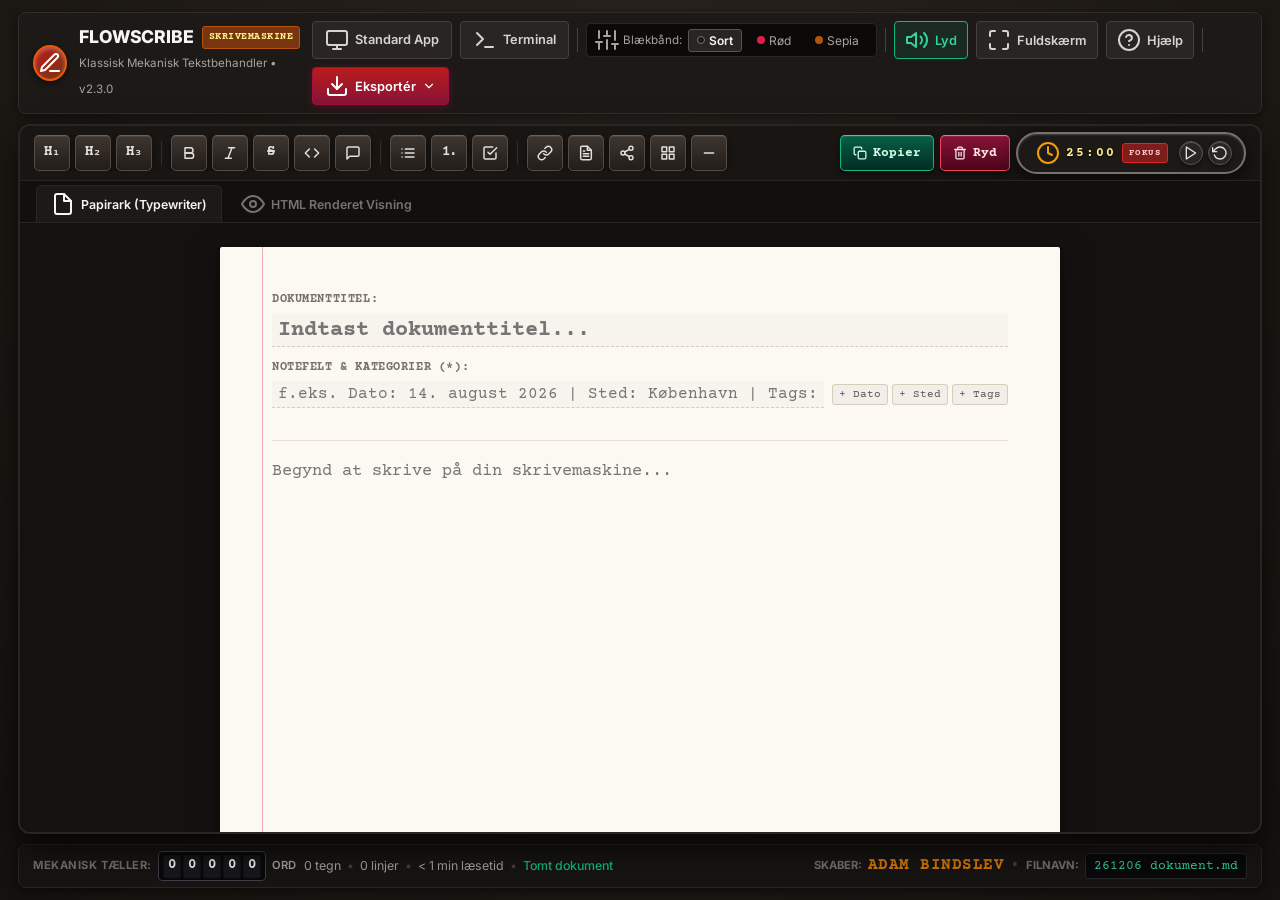
==== skrivemaskine.html @ 87db1eed "fix(layout): komplet UI-overhaling af headers, dropdowns, toolbars, footers og versionssynkroniserin" ====
<!DOCTYPE html>
<html lang="da" data-ribbon="black">
<head>
  <meta charset="UTF-8">
  <meta name="viewport" content="width=device-width, initial-scale=1.0">
  <title>Flowscribe — Skrivemaskine Udgave</title>
  <link rel="preconnect" href="https://fonts.googleapis.com">
  <link rel="preconnect" href="https://fonts.gstatic.com" crossorigin>
  <link href="https://fonts.googleapis.com/css2?family=Courier+Prime:ital,wght@0,400;0,700;1,400;1,700&family=Special+Elite&family=Inter:wght@400;500;600;700&display=swap" rel="stylesheet">
  <!-- Feather Icons -->
  <script src="vendor/feather.min.js"></script>
  <!-- PWA & Mobile Capabilities -->
  <link rel="manifest" href="manifest.json">
  <meta name="theme-color" content="#0f172a">
  <meta name="mobile-web-app-capable" content="yes">
  <meta name="apple-mobile-web-app-capable" content="yes">
  <meta name="apple-mobile-web-app-status-bar-style" content="black-translucent">
  <meta name="apple-mobile-web-app-title" content="Flowscribe">
  <link rel="icon" type="image/x-icon" href="favicon.ico">
  <link rel="icon" type="image/png" sizes="32x32" href="icons/favicon-32.png">
  <link rel="icon" type="image/png" sizes="16x16" href="icons/favicon-16.png">
  <link rel="apple-touch-icon" href="icons/apple-touch-icon.png">

  <!-- Marked parser & DOMPurify (Offline Vendor - Mermaid is lazy-loaded on demand) -->
  <script src="vendor/marked.min.js"></script>
  <script src="vendor/purify.min.js"></script>
  <link rel="stylesheet" href="typewriter.css">
  <link rel="stylesheet" href="focus-timer.css">
</head>
<body class="typewriter-body">
  <div class="desk-container">

    <!-- Top Header Bar -->
    <header class="tw-header">
      <div class="tw-brand">
        <div class="tw-logo-key"><i data-feather="edit-3"></i></div>
        <div class="tw-brand-info">
          <h1>FLOWSCRIBE <span class="tw-badge">SKRIVEMASKINE</span></h1>
          <span class="tw-sub">Klassisk Mekanisk Tekstbehandler • v2.3.0</span>
        </div>
      </div>

      <div class="tw-header-controls">
        <!-- Return to Standard App -->
        <a href="index.html" class="tw-btn tw-btn-nav" title="Skift til Standard Visning">
          <i data-feather="monitor"></i> Standard App
        </a>

        <a href="terminal.html" class="tw-btn tw-btn-nav" title="Skift til Terminal (Matrix / Wargames CRT) Udgave">
          <i data-feather="terminal"></i> Terminal
        </a>

        <div class="tw-v-divider"></div>

        <!-- Ribbon Selector -->
        <div class="ribbon-selector" title="Skift Blækbånd / Farve">
          <span class="ribbon-label"><i data-feather="sliders"></i> Blækbånd:</span>
          <button class="ribbon-btn active" data-ribbon="black" title="Sort Blækbånd"><span class="dot dot-black"></span> Sort</button>
          <button class="ribbon-btn" data-ribbon="red" title="Rødt Blækbånd"><span class="dot dot-red"></span> Rød</button>
          <button class="ribbon-btn" data-ribbon="sepia" title="Klassisk Sepia"><span class="dot dot-sepia"></span> Sepia</button>
        </div>

        <div class="tw-v-divider"></div>

        <!-- Audio Sound FX Toggle -->
        <button id="btnSoundToggle" class="tw-btn tw-btn-icon active" title="Mekanisk lyd slået til">
          <i data-feather="volume-2" id="soundIcon"></i> Lyd
        </button>

        <!-- Distraction Free Fullscreen Toggle -->
        <button id="btnFullscreen" class="tw-btn tw-btn-icon" title="Fuldskærm / Distraktionsfri Skrivemodus (Alt+F eller ESC)">
          <i data-feather="maximize" id="fullscreenIcon"></i> Fuldskærm
        </button>

        <button id="btnShortcuts" class="tw-btn tw-btn-icon" title="Tastatur-genveje (?)">
          <i data-feather="help-circle"></i> Hjælp
        </button>

        <div class="tw-v-divider"></div>

        <!-- Export Dropdown -->
        <div class="dropdown" id="exportDropdown">
          <button id="btnExportMenu" class="tw-btn tw-btn-primary dropdown-toggle" title="Eksportmuligheder (Cmd+S / Cmd+P)">
            <i data-feather="download"></i> Eksportér <i data-feather="chevron-down" class="chevron"></i>
          </button>
          <div class="dropdown-menu tw-dropdown-menu">
            <button id="btnExportMd" class="dropdown-item">
              <i data-feather="file-text"></i> Download .md fil <span class="shortcut-tag">⌘S</span>
            </button>
            <button id="btnPrintPdf" class="dropdown-item">
              <i data-feather="printer"></i> Gem som PDF / Print <span class="shortcut-tag">⌘P</span>
            </button>
            <button id="btnCopyMdDropdown" class="dropdown-item">
              <i data-feather="copy"></i> Kopier ren MD
            </button>
          </div>
        </div>
      </div>
    </header>

    <!-- Typewriter Machine & Paper Assembly -->
    <main class="tw-machine">


      <!-- Keycap Formatting Toolbar -->
      <div class="tw-toolbar">
        <div class="tw-left-keys">
          <div class="keycap-group">
            <button class="tw-key" data-cmd="h1" title="Overskrift 1 (#)"><span class="key-symbol">H₁</span></button>
            <button class="tw-key" data-cmd="h2" title="Overskrift 2 (##)"><span class="key-symbol">H₂</span></button>
            <button class="tw-key" data-cmd="h3" title="Overskrift 3 (###)"><span class="key-symbol">H₃</span></button>
          </div>

          <div class="key-divider"></div>

          <div class="keycap-group">
            <button class="tw-key" data-cmd="bold" title="Fed tekst (**tekst**)"><i data-feather="bold"></i></button>
            <button class="tw-key" data-cmd="italic" title="Kursiv tekst (*tekst*)"><i data-feather="italic"></i></button>
            <button class="tw-key" data-cmd="strikethrough" title="Gennemstreget (~~tekst~~)"><span class="key-symbol strike-symbol">S</span></button>
            <button class="tw-key" data-cmd="code" title="Inline Kode (`kode`)"><i data-feather="code"></i></button>
            <button class="tw-key" data-cmd="quote" title="Citat (>)"><i data-feather="message-square"></i></button>
          </div>

          <div class="key-divider"></div>

          <div class="keycap-group">
            <button class="tw-key" data-cmd="ul" title="Punktopstilling (-)"><i data-feather="list"></i></button>
            <button class="tw-key" data-cmd="ol" title="Nummereret (1.)"><span class="key-symbol">1.</span></button>
            <button class="tw-key" data-cmd="task" title="Tjekliste (- [ ])"><i data-feather="check-square"></i></button>
          </div>

          <div class="key-divider"></div>

          <div class="keycap-group">
            <button class="tw-key" data-cmd="link" title="Indsæt Link ([titel](url))"><i data-feather="link"></i></button>
            <button class="tw-key" data-cmd="codeblock" title="Tekstblok (``` tekst ```)"><i data-feather="file-text"></i></button>
            <button class="tw-key" data-cmd="diagram" title="Diagram (Mermaid)"><i data-feather="share-2"></i></button>
            <button class="tw-key" data-cmd="table" title="Indsæt Tabel"><i data-feather="grid"></i></button>
            <button class="tw-key" data-cmd="hr" title="Vandret Linje (---)"><i data-feather="minus"></i></button>
          </div>
        </div>

        <div class="tw-right-keys">
          <button class="tw-key tw-key-action tw-key-copy" id="btnCopyMd" title="Kopier Markdown til udklipsholder">
            <i data-feather="copy"></i> <span class="tw-key-label">Kopier</span>
          </button>
          <button class="tw-key tw-key-action tw-key-clear" id="btnClear" title="Ryd Papir">
            <i data-feather="trash-2"></i> <span class="tw-key-label">Ryd</span>
          </button>
          <div class="focus-timer-mount"></div>
        </div>
      </div>

      <!-- Mode View Selector (Paper vs Rendered) -->
      <div class="mode-tabs">
        <button id="tabPaper" class="tw-tab active">
          <i data-feather="file"></i> Papirark (Typewriter)
        </button>
        <button id="tabPreview" class="tw-tab">
          <i data-feather="eye"></i> HTML Renderet Visning
        </button>
      </div>

      <!-- Paper Sheet Container -->
      <div class="paper-wrapper">
        <div class="paper-sheet" id="paperSheet">
          
          <!-- Red Margin Line -->
          <div class="margin-line"></div>

          <!-- Document Header Fields (Title & Categories) -->
          <div class="paper-header-fields">
            <div class="tw-field-group">
              <label for="docTitle" class="tw-field-label">DOKUMENTTITEL:</label>
              <input type="text" id="docTitle" class="tw-input tw-title-input" placeholder="Indtast dokumenttitel..." autocomplete="off" />
            </div>

            <div class="tw-field-group">
              <label for="docCategories" class="tw-field-label">NOTEFELT & KATEGORIER (*):</label>
              <div class="tw-input-with-chips">
                <input type="text" id="docCategories" class="tw-input tw-meta-input" placeholder="f.eks. Dato: 14. august 2026 | Sted: København | Tags: feltarbejde, dagbog" autocomplete="off" />
                <div class="tw-chips">
                  <button class="tw-chip" id="chipDate">+ Dato</button>
                  <button class="tw-chip" id="chipLocation">+ Sted</button>
                  <button class="tw-chip" id="chipNoteNo">+ Tags</button>
                </div>
              </div>
            </div>
          </div>

          <div class="paper-divider"></div>

          <!-- Main Text Editor View -->
          <div class="tw-view-container" id="editorView">
            <textarea id="editorTextarea" class="tw-textarea" placeholder="Begynd at skrive på din skrivemaskine..." spellcheck="false"></textarea>
          </div>

          <!-- Rendered HTML View -->
          <div class="tw-view-container hidden" id="previewView">
            <div class="markdown-body tw-rendered-body" id="previewContainer"></div>
          </div>

        </div>
      </div>

    </main>

    <!-- Odometer Style Mechanical Footer Status Bar -->
    <footer class="tw-footer">
      <div class="odometer-group">
        <span class="odometer-label">MEKANISK TÆLLER:</span>
        <div class="odometer" id="odometerWords">
          <span class="digit">0</span><span class="digit">0</span><span class="digit">0</span><span class="digit">0</span><span class="digit">0</span>
        </div>
        <span class="odometer-unit">ORD</span>
      </div>

      <div class="tw-footer-stats">
        <span id="statChars" class="stat-badge">0 tegn</span>
        <span class="stat-sep">•</span>
        <span id="statLines" class="stat-badge">0 linjer</span>
        <span class="stat-sep">•</span>
        <span id="statReadTime" class="stat-badge">&lt; 1 min læsetid</span>
        <span class="stat-sep">•</span>
        <span id="saveIndicator" class="tw-save-indicator">Gemt automatisk</span>
      </div>

      <div class="tw-footer-export">
        <span class="fn-label">SKABER:</span>
        <a href="https://linktr.ee/adambindslev" target="_blank" rel="noopener noreferrer" class="tw-author-link">ADAM BINDSLEV</a>
        <span class="stat-sep">•</span>
        <span class="fn-label">FILNAVN:</span>
        <code id="filenamePreview" class="tw-filename">260816 dokument.md</code>
      </div>
    </footer>

  </div>

  <!-- Toast Notification -->
  <div class="toast" id="toast"></div>

  <!-- Keyboard Shortcuts Modal -->
  <div class="modal-backdrop hidden" id="shortcutModal">
    <div class="modal-card tw-modal-card">
      <div class="modal-header">
        <h3><i data-feather="command"></i> Skrivemaskine Genveje</h3>
        <button class="modal-close" id="btnCloseShortcutModal" title="Luk (Esc)">&times;</button>
      </div>
      <div class="modal-body">
        <div class="shortcut-grid">
          <div class="shortcut-item">
            <span class="shortcut-desc">Overskrifter (H1, H2, H3)</span>
            <kbd>F1</kbd> - <kbd>F3</kbd>
          </div>
          <div class="shortcut-item">
            <span class="shortcut-desc">Formatér Tekst (Fed, Kursiv, Kode, Citat)</span>
            <kbd>F4</kbd> - <kbd>F7</kbd>
          </div>
          <div class="shortcut-item">
            <span class="shortcut-desc">Lister (Punkt, Nummer, Tjek)</span>
            <kbd>F8</kbd> - <kbd>F10</kbd>
          </div>
          <div class="shortcut-item">
            <span class="shortcut-desc">Link & Kodeblok</span>
            <kbd>F11</kbd> - <kbd>F12</kbd>
          </div>
          <div class="shortcut-item">
            <span class="shortcut-desc">Download .md fil</span>
            <kbd>⌘ / Ctrl</kbd> + <kbd>S</kbd>
          </div>
          <div class="shortcut-item">
            <span class="shortcut-desc">Gem som PDF / Print</span>
            <kbd>⌘ / Ctrl</kbd> + <kbd>P</kbd>
          </div>
          <div class="shortcut-item">
            <span class="shortcut-desc">Fuldskærm skrivemodus</span>
            <kbd>Alt</kbd> + <kbd>F</kbd> / <kbd>ESC</kbd>
          </div>
          <div class="shortcut-item">
            <span class="shortcut-desc">Vis denne Genvejs-dialog</span>
            <kbd>?</kbd> eller <kbd>⌘ / Ctrl</kbd> + <kbd>/</kbd>
          </div>
          <div class="shortcut-item">
            <span class="shortcut-desc">Fed Tekst</span>
            <kbd>⌘ / Ctrl</kbd> + <kbd>B</kbd>
          </div>
          <div class="shortcut-item">
            <span class="shortcut-desc">Kursiv Tekst</span>
            <kbd>⌘ / Ctrl</kbd> + <kbd>I</kbd>
          </div>
        </div>
      </div>
      <div class="modal-footer">
        <span class="modal-hint">Tryk <kbd>ESC</kbd> eller klik udenfor for at lukke</span>
        <div class="modal-author-credit">Flowscribe (Skrivemaskine) er udviklet af <a href="https://linktr.ee/adambindslev" target="_blank" rel="noopener noreferrer">Adam Bindslev</a></div>
      </div>
    </div>
  </div>

  <!-- Flowscribe Core Modules -->
  <script src="js/core/storage.js"></script>
  <script src="js/core/stats.js"></script>
  <script src="js/core/markdown.js"></script>
  <script src="js/core/formatter.js"></script>
  <script src="js/core/export.js"></script>
  <script src="focus-timer.js"></script>
  <script src="js/sounds-data.js"></script>
  <script src="js/pwa.js"></script>
  <script src="typewriter.js"></script>
</body>
</html>
---- typewriter.css ----
/* CSS Design System — Typewriter Edition (Skrivemaskine Udgave) */

:root {
  color-scheme: dark;
  --font-typewriter: 'Courier Prime', 'Special Elite', monospace;
  --font-sans: 'Inter', system-ui, -apple-system, sans-serif;

  /* Desk Background (Warm Mahogany & Steel) */
  --bg-desk: #181512;
  --bg-desk-gradient: radial-gradient(circle at 50% 20%, #2a241e 0%, #14110e 100%);
  
  /* Machine Elements */
  --metal-dark: #262626;
  --metal-light: #404040;
  --metal-chrome: linear-gradient(180deg, #d4d4d8 0%, #71717a 50%, #3f3f46 100%);
  --metal-border: #52525b;

  /* Paper Tokens */
  --bg-paper: #fcf8f2;
  --paper-shadow: 0 10px 30px rgba(0, 0, 0, 0.5), 0 1px 3px rgba(0, 0, 0, 0.3);
  --margin-line-color: rgba(225, 29, 72, 0.35);
  --paper-divider-color: #e7e0d6;

  /* Ribbon Ink Variants */
  --ink-black: #1c1917;
  --ink-red: #9f1239;
  --ink-sepia: #78350f;
  
  /* Current Active Ink Color */
  --ink-current: var(--ink-black);

  --radius-sm: 4px;
  --radius-md: 8px;
  --radius-lg: 12px;
}

/* Ribbon Color State Overrides */
html[data-ribbon="black"] {
  --ink-current: var(--ink-black);
}

html[data-ribbon="red"] {
  --ink-current: var(--ink-red);
}

html[data-ribbon="sepia"] {
  --ink-current: var(--ink-sepia);
}

* {
  box-sizing: border-box;
  margin: 0;
  padding: 0;
  scrollbar-width: thin;
  scrollbar-color: #3d3530 transparent;
}

::-webkit-scrollbar {
  width: 6px;
  height: 6px;
}

::-webkit-scrollbar-track {
  background: transparent;
}

::-webkit-scrollbar-thumb {
  background: #3d3530;
  border-radius: 4px;
}

::-webkit-scrollbar-thumb:hover {
  background: #574c43;
}

body.typewriter-body {
  font-family: var(--font-typewriter);
  background: var(--bg-desk);
  background-image: var(--bg-desk-gradient);
  color: #e5e5e5;
  height: 100vh;
  overflow: hidden;
  line-height: 1.6;
}

.desk-container {
  display: flex;
  flex-direction: column;
  height: 100vh;
  max-width: 1400px;
  margin: 0 auto;
  padding: 12px 18px;
  gap: 10px;
}

/* Top Header Navigation */
.tw-header {
  display: flex;
  align-items: center;
  justify-content: space-between;
  background: #1c1917;
  border: 1px solid #332d29;
  border-radius: var(--radius-md);
  padding: 8px 14px;
  box-shadow: 0 4px 12px rgba(0, 0, 0, 0.4);
  flex-wrap: nowrap;
  gap: 10px;
}

.tw-brand {
  display: flex;
  align-items: center;
  gap: 12px;
}

.tw-logo-key {
  width: 36px;
  height: 36px;
  background: linear-gradient(135deg, #b91c1c, #78350f);
  border: 2px solid #ea580c;
  border-radius: 50%;
  display: flex;
  align-items: center;
  justify-content: center;
  color: #ffffff;
  box-shadow: inset 0 2px 4px rgba(255, 255, 255, 0.3), 0 2px 6px rgba(0, 0, 0, 0.5);
}

.tw-logo-key i {
  width: 18px;
  height: 18px;
}

.tw-brand-info h1 {
  font-family: var(--font-sans);
  font-size: 1.1rem;
  font-weight: 800;
  letter-spacing: -0.01em;
  color: #f5f5f4;
  display: flex;
  align-items: center;
  gap: 8px;
}

.tw-badge {
  font-family: var(--font-typewriter);
  font-size: 0.65rem;
  background: #78350f;
  color: #fef08a;
  padding: 2px 6px;
  border-radius: 3px;
  border: 1px solid #b45309;
  letter-spacing: 0.05em;
}

.tw-brand-info .tw-sub {
  font-family: var(--font-sans);
  font-size: 0.725rem;
  color: #a8a29e;
}

.tw-header-controls {
  display: flex;
  align-items: center;
  gap: 8px;
  flex-wrap: wrap;
}

.tw-v-divider {
  width: 1px;
  height: 24px;
  background: #44403c;
}

.tw-btn {
  display: inline-flex;
  align-items: center;
  gap: 6px;
  font-family: var(--font-sans);
  font-size: 0.8rem;
  font-weight: 600;
  padding: 6px 12px;
  border-radius: var(--radius-sm);
  cursor: pointer;
  border: 1px solid #44403c;
  background: #292524;
  color: #d6d3d1;
  text-decoration: none;
  transition: all 0.15s ease;
}

.tw-btn:hover {
  background: #3c3633;
  color: #ffffff;
  border-color: #78716c;
}

.tw-btn-primary {
  background: linear-gradient(180deg, #b91c1c 0%, #881337 100%);
  color: #ffffff;
  border-color: #9f1239;
  box-shadow: 0 2px 8px rgba(159, 18, 57, 0.4);
}

.tw-btn-primary:hover {
  background: linear-gradient(180deg, #dc2626 0%, #9f1239 100%);
}

.tw-btn-icon {
  padding: 6px 10px;
}

.tw-btn-icon.active {
  border-color: #10b981;
  color: #34d399;
  background: rgba(16, 185, 129, 0.1);
}

/* Ribbon Color Selector */
.ribbon-selector {
  display: flex;
  align-items: center;
  gap: 6px;
  background: #0c0a09;
  padding: 4px 8px;
  border-radius: var(--radius-sm);
  border: 1px solid #292524;
}

.ribbon-label {
  font-family: var(--font-sans);
  font-size: 0.725rem;
  color: #a8a29e;
  display: flex;
  align-items: center;
  gap: 4px;
}

.ribbon-btn {
  display: flex;
  align-items: center;
  gap: 4px;
  font-family: var(--font-sans);
  font-size: 0.75rem;
  padding: 3px 8px;
  border: 1px solid transparent;
  background: transparent;
  color: #a8a29e;
  border-radius: 3px;
  cursor: pointer;
}

.ribbon-btn:hover {
  color: #ffffff;
}

.ribbon-btn.active {
  background: #292524;
  color: #f5f5f4;
  border-color: #57534e;
  font-weight: 600;
}

.dot {
  width: 8px;
  height: 8px;
  border-radius: 50%;
  display: inline-block;
}
.dot-black { background: #1c1917; border: 1px solid #78716c; }
.dot-red { background: #e11d48; }
.dot-sepia { background: #b45309; }

/* Typewriter Main Machine Wrapper */
.tw-machine {
  flex: 1;
  min-height: 0;
  display: flex;
  flex-direction: column;
  background: #171513;
  border: 2px solid #292524;
  border-radius: var(--radius-lg);
  box-shadow: 0 15px 35px rgba(0, 0, 0, 0.7);
  overflow: hidden;
  position: relative;
}



/* Keycap Formatting Toolbar */
.tw-toolbar {
  display: flex;
  align-items: center;
  justify-content: space-between;
  gap: 8px;
  background: #181513;
  padding: 6px 14px;
  border-bottom: 1px solid #2a2420;
  overflow: hidden;
  flex-shrink: 0;
}

.tw-left-keys {
  display: flex;
  align-items: center;
  gap: 5px;
  overflow-x: auto;
  overflow-y: hidden;
  scrollbar-width: none;
  -ms-overflow-style: none;
  -webkit-overflow-scrolling: touch;
  flex: 1 1 auto;
  min-width: 0;
}

.tw-left-keys::-webkit-scrollbar {
  display: none;
  width: 0;
  height: 0;
}

.tw-right-keys {
  display: flex;
  align-items: center;
  gap: 6px;
  flex-shrink: 0;
  margin-left: auto;
}

.keycap-group {
  display: flex;
  align-items: center;
  gap: 5px;
  flex-shrink: 0;
}

.key-divider {
  width: 1px;
  height: 24px;
  background: #332b26;
  margin: 0 4px;
  flex-shrink: 0;
}

.tw-key {
  box-sizing: border-box;
  width: 36px;
  height: 36px;
  min-width: 36px;
  display: inline-flex;
  align-items: center;
  justify-content: center;
  font-family: var(--font-typewriter, 'Courier Prime', monospace);
  font-size: 0.85rem;
  font-weight: 700;
  background: linear-gradient(180deg, #3d3530 0%, #221d19 100%);
  color: #e5e0dc;
  border: 1px solid #574c43;
  border-top-color: #6e6157;
  border-radius: 5px;
  padding: 0;
  cursor: pointer;
  box-shadow: inset 0 1px 0 rgba(255, 255, 255, 0.08), 0 3px 0 #0f0d0b, 0 4px 6px rgba(0, 0, 0, 0.4);
  transition: all 0.08s ease;
  user-select: none;
}

.tw-key svg,
.tw-key i[data-feather] {
  width: 16px;
  height: 16px;
  stroke-width: 2.2px;
  display: block;
}

.key-symbol {
  font-family: var(--font-typewriter, 'Courier Prime', monospace);
  font-size: 0.85rem;
  font-weight: 800;
  letter-spacing: -0.5px;
  line-height: 1;
}

.strike-symbol {
  text-decoration: line-through;
  text-decoration-thickness: 2px;
}

.tw-key:hover {
  background: linear-gradient(180deg, #4b423c 0%, #2d2621 100%);
  border-color: #73655b;
  color: #ffffff;
}

.tw-key:active {
  transform: translateY(2px);
  box-shadow: inset 0 1px 2px rgba(0, 0, 0, 0.6), 0 1px 0 #0f0d0b, 0 2px 3px rgba(0, 0, 0, 0.4);
}

.tw-key.active {
  background: linear-gradient(180deg, #b45309 0%, #78350f 100%) !important;
  border-color: #f59e0b !important;
  color: #fef3c7 !important;
  box-shadow: inset 0 1px 0 rgba(255, 255, 255, 0.2), 0 1px 0 #0f0d0b, 0 0 10px rgba(245, 158, 11, 0.4) !important;
  transform: translateY(2px);
}

.right-keys {
  margin-left: auto;
}

/* Wide / Action Keycaps for right side */
.tw-key-action {
  width: auto;
  min-width: auto;
  height: 36px;
  padding: 0 12px;
  gap: 6px;
  font-size: 0.8rem;
}

.tw-key-action svg,
.tw-key-action i[data-feather] {
  width: 14px;
  height: 14px;
}

.tw-key-sample {
  background: linear-gradient(180deg, #1e3a8a 0%, #172554 100%);
  border-color: #3b82f6;
  border-top-color: #60a5fa;
  color: #dbeafe;
}
.tw-key-sample:hover {
  background: linear-gradient(180deg, #2563eb 0%, #1e40af 100%);
  color: #ffffff;
}

.tw-key-copy {
  background: linear-gradient(180deg, #065f46 0%, #022c22 100%);
  border-color: #10b981;
  border-top-color: #34d399;
  color: #d1fae5;
}
.tw-key-copy:hover {
  background: linear-gradient(180deg, #059669 0%, #047857 100%);
  color: #ffffff;
}

.tw-key-clear {
  background: linear-gradient(180deg, #881337 0%, #4c0519 100%);
  border-color: #f43f5e;
  border-top-color: #fb7185;
  color: #ffe4e6;
}
.tw-key-clear:hover {
  background: linear-gradient(180deg, #e11d48 0%, #be123c 100%);
  color: #ffffff;
}

/* Mode Tabs */
.mode-tabs {
  display: flex;
  background: #12100e;
  padding: 4px 16px 0;
  gap: 4px;
  border-bottom: 1px solid #292524;
}

.tw-tab {
  font-family: var(--font-sans);
  font-size: 0.775rem;
  font-weight: 600;
  padding: 6px 14px;
  background: transparent;
  color: #78716c;
  border: 1px solid transparent;
  border-bottom: none;
  border-radius: 6px 6px 0 0;
  cursor: pointer;
  display: flex;
  align-items: center;
  gap: 6px;
  transition: all 0.15s ease;
}

.tw-tab i {
  width: 14px;
  height: 14px;
}

.tw-tab:hover {
  color: #d6d3d1;
}

.tw-tab.active {
  background: #1c1917;
  color: #f5f5f4;
  border-color: #292524;
}

/* Paper Wrapper & Paper Sheet */
.paper-wrapper {
  flex: 1;
  min-height: 0;
  padding: 24px 24px 140px 24px;
  overflow-y: auto;
  overflow-x: hidden;
  background: #141210;
  display: block;
}

.paper-sheet {
  width: 100%;
  max-width: 840px;
  margin: 0 auto 60px auto;
  background-color: var(--bg-paper);
  border-radius: 2px;
  box-shadow: var(--paper-shadow);
  padding: 44px 52px 80px 52px;
  position: relative;
  min-height: 100%;
  height: fit-content;
  box-sizing: border-box;
  display: flex;
  flex-direction: column;
}

/* Red Left Margin Line */
.margin-line {
  position: absolute;
  top: 0;
  bottom: 0;
  left: 42px;
  width: 1px;
  background: var(--margin-line-color);
  pointer-events: none;
}

.paper-header-fields {
  display: flex;
  flex-direction: column;
  gap: 12px;
  margin-bottom: 16px;
}

.tw-field-group {
  display: flex;
  flex-direction: column;
  gap: 4px;
}

.tw-field-label {
  font-family: var(--font-typewriter);
  font-size: 0.725rem;
  font-weight: 700;
  color: #78716c;
  letter-spacing: 0.05em;
}

.tw-input {
  width: 100%;
  font-family: var(--font-typewriter);
  font-size: 1rem;
  color: var(--ink-current);
  background: rgba(0, 0, 0, 0.02);
  border: none;
  border-bottom: 1px dashed #d6ceb8;
  padding: 4px 6px;
  outline: none;
  transition: border-color 0.2s;
}

.tw-input:focus {
  border-bottom-color: var(--ink-current);
  background: rgba(0, 0, 0, 0.03);
}

.tw-title-input {
  font-size: 1.35rem;
  font-weight: 700;
}

.tw-input-with-chips {
  display: flex;
  gap: 8px;
  align-items: center;
}

.tw-chips {
  display: flex;
  gap: 4px;
  flex-shrink: 0;
}

.tw-chip {
  font-family: var(--font-typewriter);
  font-size: 0.7rem;
  background: rgba(0, 0, 0, 0.04);
  border: 1px solid #d6ceb8;
  color: #57534e;
  padding: 3px 6px;
  border-radius: 3px;
  cursor: pointer;
  transition: all 0.15s ease;
}

.tw-chip:hover {
  background: #e7e0d6;
  color: var(--ink-current);
}

.paper-divider {
  height: 1px;
  background: var(--paper-divider-color);
  margin: 16px 0;
}

.tw-view-container {
  flex: 1;
  display: flex;
  flex-direction: column;
  min-height: 480px;
  height: auto;
}

.tw-view-container.hidden {
  display: none;
}

/* Typewriter Textarea */
.tw-textarea {
  width: 100%;
  min-height: 480px;
  height: auto;
  font-family: var(--font-typewriter);
  font-size: 1.05rem;
  line-height: 1.8;
  color: var(--ink-current);
  background: transparent;
  border: none;
  outline: none;
  resize: none;
  tab-size: 4;
  overflow: hidden;
  box-sizing: border-box;
  display: block;
}

/* Rendered HTML Styling inside Paper Sheet */
.tw-rendered-body {
  color: var(--ink-current);
  font-family: var(--font-sans);
  line-height: 1.7;
}

.tw-rendered-body p {
  margin-bottom: 1.25rem;
}

.tw-rendered-body .return-symbol {
  display: inline;
  color: var(--ink-current);
  opacity: 0.85;
  font-size: 0.9em;
  font-family: var(--font-typewriter);
  margin-left: 4px;
  margin-right: 2px;
  user-select: none;
  font-weight: bold;
  pointer-events: none;
}

.tw-rendered-body .return-symbol.p-symbol {
  opacity: 0.95;
}

.tw-rendered-body h1 {
  font-family: var(--font-typewriter);
  font-size: 1.75rem;
  border-bottom: 2px solid var(--ink-current);
  padding-bottom: 6px;
  margin-bottom: 12px;
}

.tw-rendered-body h2 {
  font-family: var(--font-typewriter);
  font-size: 1.35rem;
  margin-top: 20px;
  margin-bottom: 8px;
}

.tw-rendered-body h3 {
  font-family: var(--font-typewriter);
  font-size: 1.15rem;
  margin-top: 16px;
  margin-bottom: 6px;
}

.tw-rendered-body ul, .tw-rendered-body ol {
  margin-bottom: 1.25rem;
  padding-left: 1.5rem;
}

.tw-rendered-body li {
  margin-bottom: 0.35rem;
}

.tw-rendered-body blockquote {
  border-left: 3px dashed var(--ink-current);
  padding-left: 14px;
  margin: 14px 0;
  font-style: italic;
  opacity: 0.9;
}

.tw-rendered-body code {
  font-family: var(--font-typewriter);
  background: rgba(0, 0, 0, 0.06);
  padding: 2px 5px;
  border-radius: 3px;
}

.tw-rendered-body pre {
  background: rgba(0, 0, 0, 0.04);
  border: 1px dashed var(--ink-current);
  padding: 12px 16px;
  border-radius: 4px;
  overflow-x: auto;
  margin: 1.25rem 0;
}

.tw-rendered-body pre code {
  background: transparent;
  padding: 0;
}

.tw-rendered-body hr {
  border: none;
  border-top: 1px dashed var(--ink-current);
  margin: 1.5rem 0;
  opacity: 0.5;
}

/* Typewriter Table Styling */
.tw-rendered-body table {
  width: 100%;
  border-collapse: collapse;
  margin: 1.25rem 0;
  font-family: var(--font-typewriter);
  font-size: 0.95rem;
}

.tw-rendered-body th,
.tw-rendered-body td {
  border: 1px dashed var(--ink-current);
  padding: 8px 12px;
  text-align: left;
}

.tw-rendered-body th {
  background: rgba(0, 0, 0, 0.05);
  font-weight: 700;
  border-bottom: 2px solid var(--ink-current);
}

.tw-rendered-body tr:nth-child(even) td {
  background: rgba(0, 0, 0, 0.02);
}

/* Odometer Mechanical Footer */
.tw-footer {
  display: flex;
  align-items: center;
  justify-content: space-between;
  background: #171513;
  border: 1px solid #292524;
  border-radius: var(--radius-md);
  padding: 6px 14px;
  box-shadow: 0 4px 12px rgba(0, 0, 0, 0.4);
  flex-wrap: nowrap;
  gap: 8px;
  overflow-x: auto;
  overflow-y: hidden;
  scrollbar-width: none;
  flex-shrink: 0;
}

.tw-footer::-webkit-scrollbar {
  display: none;
}

.odometer-group {
  display: flex;
  align-items: center;
  gap: 6px;
  white-space: nowrap;
  flex-shrink: 0;
}

.odometer-label {
  font-family: var(--font-sans);
  font-size: 0.7rem;
  font-weight: 700;
  color: #78716c;
  letter-spacing: 0.05em;
}

.odometer {
  display: flex;
  background: #09090b;
  border: 1px solid #3f3f46;
  border-radius: 4px;
  padding: 2px 4px;
  gap: 2px;
}

.odometer .digit {
  font-family: var(--font-typewriter);
  font-size: 0.85rem;
  font-weight: 700;
  background: #18181b;
  color: #f5f5f4;
  padding: 1px 5px;
  border-radius: 2px;
  box-shadow: inset 0 1px 2px rgba(0, 0, 0, 0.8);
}

.odometer-unit {
  font-family: var(--font-sans);
  font-size: 0.7rem;
  color: #a8a29e;
  font-weight: 600;
}

.tw-footer-stats {
  display: flex;
  align-items: center;
  gap: 6px;
  font-family: var(--font-sans);
  font-size: 0.775rem;
  color: #a8a29e;
  white-space: nowrap;
  flex-shrink: 0;
}

.tw-save-indicator {
  color: #10b981;
  font-weight: 500;
  transition: color 0.2s ease;
}

.tw-save-indicator.save-error {
  color: #ef4444;
  font-weight: 600;
}

.tw-save-indicator.save-warning {
  color: #f59e0b;
}

.stat-sep {
  color: #44403c;
}

.tw-footer-export {
  display: flex;
  align-items: center;
  gap: 6px;
  white-space: nowrap;
  flex-shrink: 0;
  margin-left: auto;
}

.fn-label {
  font-family: var(--font-sans);
  font-size: 0.7rem;
  color: #78716c;
  font-weight: 700;
}

.tw-author-link {
  color: #d97706;
  text-decoration: none;
  font-weight: 600;
  letter-spacing: 0.03em;
  transition: color 0.15s ease;
}

.tw-author-link:hover,
.tw-sub .tw-author-link:hover {
  text-decoration: underline;
  color: #f59e0b;
}

.tw-sub .tw-author-link {
  color: #d97706;
  font-weight: 600;
}

.modal-author-credit {
  margin-top: 8px;
  font-size: 0.8rem;
  color: #78716c;
}

.modal-author-credit a {
  color: #d97706;
  text-decoration: underline;
}

.tw-filename {
  font-family: var(--font-typewriter);
  font-size: 0.8rem;
  color: #34d399;
  background: #09090b;
  padding: 2px 8px;
  border-radius: 3px;
  border: 1px solid #27272a;
}

/* Toast */
.toast {
  position: fixed;
  bottom: 24px;
  right: 24px;
  background: #1c1917;
  border: 1px solid #b91c1c;
  color: #f5f5f4;
  padding: 10px 18px;
  border-radius: var(--radius-md);
  box-shadow: 0 10px 25px rgba(0, 0, 0, 0.6);
  font-family: var(--font-sans);
  font-size: 0.875rem;
  font-weight: 500;
  display: flex;
  align-items: center;
  gap: 8px;
  opacity: 0;
  transform: translateY(10px);
  pointer-events: none;
  transition: all 0.25s ease;
  z-index: 1000;
}

.toast.show {
  opacity: 1;
  transform: translateY(0);
}

/* Floating Exit Fullscreen Button */
.floating-exit-fs {
  position: fixed;
  top: 16px;
  right: 24px;
  z-index: 9999;
  background: rgba(28, 25, 23, 0.85);
  backdrop-filter: blur(10px);
  -webkit-backdrop-filter: blur(10px);
  border: 1px solid #52525b;
  color: #e4e4e7;
  font-family: var(--font-sans);
  font-size: 0.8rem;
  font-weight: 600;
  padding: 8px 14px;
  border-radius: 20px;
  cursor: pointer;
  box-shadow: 0 8px 24px rgba(0, 0, 0, 0.6);
  display: inline-flex;
  align-items: center;
  gap: 8px;
  opacity: 0.4;
  transition: all 0.3s cubic-bezier(0.4, 0, 0.2, 1);
}

.floating-exit-fs:hover {
  opacity: 1;
  background: rgba(185, 28, 28, 0.9);
  border-color: #ef4444;
  color: #ffffff;
  transform: translateY(-2px);
  box-shadow: 0 12px 28px rgba(185, 28, 28, 0.4);
}

.floating-exit-fs kbd {
  background: rgba(255, 255, 255, 0.15);
  border: 1px solid rgba(255, 255, 255, 0.25);
  border-radius: 4px;
  padding: 2px 6px;
  font-size: 0.7rem;
  font-family: var(--font-sans);
}

.floating-exit-fs.hidden {
  display: none !important;
}

/* Distraction-Free Fullscreen Mode Styles */
body.distraction-free-mode {
  overflow: hidden;
}

body.distraction-free-mode .tw-header,
body.distraction-free-mode .tw-footer {
  display: none !important;
}

body.distraction-free-mode .desk-container {
  max-width: 100%;
  height: 100vh;
  padding: 12px 24px;
  gap: 8px;
}

body.distraction-free-mode .tw-machine {
  height: 100%;
  border-radius: 0;
  border: none;
}

body.distraction-free-mode .paper-wrapper {
  flex: 1;
  min-height: 0;
  overflow-y: auto;
  padding: 24px 24px 100px 24px;
}

body.distraction-free-mode .paper-sheet {
  max-width: 960px;
  margin: 0 auto;
  min-height: 100%;
  height: auto;
  box-shadow: 0 20px 50px rgba(0, 0, 0, 0.7), 0 2px 8px rgba(0, 0, 0, 0.4);
}

/* Auto-fade all UI noise during active typing in Skrivemaskine */
body.is-typing .tw-toolbar,
body.is-typing .mode-tabs,
body.is-typing .tw-meta-grid,
body.is-typing .tw-meta-inputs {
  opacity: 0.08 !important;
  transition: opacity 0.6s ease;
}

body.is-typing .tw-toolbar:hover,
body.is-typing .mode-tabs:hover,
body.is-typing .tw-meta-grid:hover,
body.is-typing .tw-meta-inputs:hover {
  opacity: 1 !important;
}

/* Responsive adjustments */
@media (max-width: 1250px) {
  .tw-brand-info .tw-sub {
    display: none;
  }
  .tw-header-controls {
    gap: 6px;
  }
  .ribbon-label {
    display: none;
  }
  .tw-btn {
    padding: 6px 10px;
    font-size: 0.78rem;
  }
}

@media (max-width: 1000px) {
  .tw-header {
    flex-wrap: nowrap;
    gap: 6px;
    padding: 6px 10px;
  }
  .tw-header-controls {
    justify-content: flex-end;
    gap: 4px;
  }
  .tw-v-divider {
    display: none;
  }
}

@media (max-width: 768px) {
  body.typewriter-body {
    height: 100vh;
    height: 100dvh;
    overflow: hidden;
  }

  .desk-container {
    height: 100vh;
    height: 100dvh;
    max-height: 100dvh;
    padding: 6px 8px;
    gap: 6px;
    overflow: hidden;
  }

  .tw-brand {
    gap: 6px;
  }

  .tw-brand h1 {
    font-size: 0.95rem;
  }

  .tw-header {
    padding: 6px 8px;
    gap: 6px;
  }

  .tw-btn {
    padding: 4px 6px;
    font-size: 0.72rem;
  }

  .typewriter-machine {
    flex: 1 1 auto;
    min-height: 0;
    height: 100%;
    display: flex;
    flex-direction: column;
    overflow: hidden;
  }

  .paper-sheet {
    padding: 12px 10px;
    margin: 0;
    width: 100%;
    max-width: 100%;
    flex: 1 1 auto;
    min-height: 0;
    height: 100%;
    display: flex;
    flex-direction: column;
    overflow: hidden;
  }

  .margin-line {
    left: 10px;
  }

  .tw-meta-block {
    margin-bottom: 6px;
    gap: 3px;
  }

  .tw-meta-row label {
    font-size: 0.7rem;
  }

  .tw-meta-row input {
    font-size: 0.82rem;
    height: 24px;
    padding: 2px 4px;
  }

  .tw-meta-chips .chip-btn {
    padding: 2px 5px;
    font-size: 0.65rem;
  }

  .tw-toolbar {
    padding: 3px 6px;
    gap: 4px;
    flex-shrink: 0;
  }

  .tw-left-keys {
    gap: 3px;
  }

  .tw-right-keys {
    gap: 3px;
  }

  .key-divider {
    display: none;
  }

  .tw-key {
    width: 28px;
    height: 28px;
    min-width: 28px;
    font-size: 0.72rem;
  }

  .editor-wrapper {
    flex: 1 1 auto;
    min-height: 0;
    height: 100%;
    display: flex;
    flex-direction: column;
    overflow: hidden;
  }

  .tw-editor {
    flex: 1 1 auto;
    height: 100% !important;
    min-height: 0 !important;
    font-size: 16px;
    padding: 8px 12px;
  }

  .tw-status-bar {
    padding: 3px 6px;
    font-size: 0.7rem;
    flex-shrink: 0;
  }
}

/* ==========================================================================
   Typewriter Export Dropdown & Modal Styles
   ========================================================================== */
.tw-key-focus.active {
  background: linear-gradient(180deg, #b45309 0%, #78350f 100%) !important;
  color: #fef3c7 !important;
  border-color: #f59e0b !important;
  box-shadow: inset 0 1px 0 rgba(255, 255, 255, 0.2), 0 0 12px rgba(245, 158, 11, 0.5) !important;
}

.editor-wrapper {
  position: relative;
  flex: 1;
  display: flex;
  flex-direction: column;
  overflow: hidden;
}



.dropdown {
  position: relative;
  display: inline-block;
}

.dropdown-toggle {
  display: flex;
  align-items: center;
  gap: 6px;
}

.dropdown-toggle .chevron {
  width: 14px;
  height: 14px;
  transition: transform 0.2s ease;
}

.dropdown.open .chevron {
  transform: rotate(180deg);
}

.tw-dropdown-menu {
  position: absolute;
  top: calc(100% + 6px);
  right: 0;
  min-width: 220px;
  background: #1c1917;
  border: 1px solid #44403c;
  border-radius: var(--radius-md);
  box-shadow: 0 10px 25px rgba(0, 0, 0, 0.6);
  padding: 6px;
  display: flex;
  flex-direction: column;
  gap: 2px;
  z-index: 500;
  opacity: 0;
  visibility: hidden;
  transform: translateY(-8px);
  transition: all 0.2s cubic-bezier(0.16, 1, 0.3, 1);
}

.dropdown.open .tw-dropdown-menu {
  opacity: 1;
  visibility: visible;
  transform: translateY(0);
}

.tw-dropdown-menu .dropdown-item {
  display: flex;
  align-items: center;
  justify-content: space-between;
  width: 100%;
  padding: 9px 12px;
  border: none;
  background: transparent;
  color: #f5f5f4;
  font-family: var(--font-sans);
  font-size: 0.85rem;
  font-weight: 500;
  border-radius: var(--radius-sm);
  cursor: pointer;
  transition: background 0.15s ease;
  text-align: left;
}

.tw-dropdown-menu .dropdown-item i {
  width: 15px;
  height: 15px;
  margin-right: 8px;
  color: #f87171;
}

.tw-dropdown-menu .dropdown-item:hover {
  background: #292524;
  color: #f87171;
}

.shortcut-tag {
  font-family: var(--font-typewriter);
  font-size: 0.725rem;
  color: #a8a29e;
  background: #09090b;
  border: 1px solid #3f3f46;
  padding: 1px 5px;
  border-radius: 4px;
  margin-left: auto;
}

/* Modal Dialog in Typewriter Theme */
.modal-backdrop {
  position: fixed;
  inset: 0;
  background: rgba(12, 10, 9, 0.85);
  backdrop-filter: blur(6px);
  display: flex;
  align-items: center;
  justify-content: center;
  z-index: 2000;
  opacity: 1;
  visibility: visible;
  transition: all 0.25s ease;
}

.modal-backdrop.hidden {
  opacity: 0;
  visibility: hidden;
  pointer-events: none;
}

.tw-modal-card {
  background: #1c1917;
  border: 1px solid #44403c;
  border-radius: var(--radius-lg);
  width: 90%;
  max-width: 520px;
  box-shadow: 0 20px 40px rgba(0, 0, 0, 0.8);
  overflow: hidden;
  color: #f5f5f4;
}

.tw-modal-card .modal-header {
  display: flex;
  align-items: center;
  justify-content: space-between;
  padding: 16px 20px;
  background: #0c0a09;
  border-bottom: 1px solid #292524;
}

.tw-modal-card .modal-header h3 {
  font-family: var(--font-typewriter);
  font-size: 1.1rem;
  font-weight: 700;
  color: #f87171;
  display: flex;
  align-items: center;
  gap: 8px;
}

.tw-modal-card .modal-close {
  background: transparent;
  border: none;
  font-size: 1.5rem;
  color: #a8a29e;
  cursor: pointer;
}

.tw-modal-card .modal-close:hover {
  color: #ffffff;
}

.tw-modal-card .modal-body {
  padding: 20px;
  max-height: 60vh;
  overflow-y: auto;
}

.shortcut-grid {
  display: grid;
  grid-template-columns: 1fr;
  gap: 10px;
}

.shortcut-item {
  display: flex;
  align-items: center;
  justify-content: space-between;
  padding: 8px 12px;
  background: #292524;
  border: 1px solid #44403c;
  border-radius: var(--radius-md);
  font-family: var(--font-sans);
  font-size: 0.875rem;
}

.tw-modal-card kbd {
  display: inline-block;
  padding: 3px 7px;
  font-family: var(--font-typewriter);
  font-size: 0.75rem;
  font-weight: 700;
  color: #f87171;
  background: #0c0a09;
  border: 1px solid #44403c;
  border-radius: 4px;
}

.tw-modal-card .modal-footer {
  padding: 12px 20px;
  background: #0c0a09;
  border-top: 1px solid #292524;
  text-align: center;
}

.tw-modal-card .modal-hint {
  font-family: var(--font-sans);
  font-size: 0.775rem;
  color: #78716c;
}

/* ==========================================================================
   Typewriter Print Styles (@media print)
   ========================================================================== */
@media print {
  @page {
    size: A4;
    margin: 20mm 15mm;
  }

  *, *::before, *::after {
    -webkit-print-color-adjust: exact !important;
    print-color-adjust: exact !important;
  }

  body, .typewriter-body {
    background: #ffffff !important;
    color: #1c1917 !important;
    padding: 0 !important;
    margin: 0 !important;
  }

  .tw-header,
  .tw-carriage,
  .tw-toolbar,
  .mode-tabs,
  .tw-footer,
  .toast,
  .modal-backdrop,
  .floating-exit-fs,
  .paper-header-fields,
  .paper-divider,
  #editorView,
  .tw-textarea,
  .focus-timer-widget,
  .focus-timer-mount,
  .focus-timer-overlay,
  .return-symbol {
    display: none !important;
    visibility: hidden !important;
  }

  .return-symbol,
  .return-symbol.p-symbol,
  .return-symbol.br-symbol {
    display: none !important;
    visibility: hidden !important;
    font-size: 0 !important;
    width: 0 !important;
    height: 0 !important;
    line-height: 0 !important;
    margin: 0 !important;
    padding: 0 !important;
  }

  .desk-container,
  .tw-machine,
  .paper-wrapper,
  .paper-sheet {
    display: block !important;
    width: 100% !important;
    max-width: 100% !important;
    height: auto !important;
    background: #ffffff !important;
    border: none !important;
    box-shadow: none !important;
    padding: 0 !important;
    margin: 0 !important;
  }

  .margin-line {
    display: none !important;
  }

  /* Force rendered HTML view to display when printing */
  #previewView,
  .tw-view-container#previewView,
  .tw-view-container.hidden#previewView {
    display: block !important;
  }

  .tw-rendered-body {
    display: block !important;
    font-family: -apple-system, BlinkMacSystemFont, "Segoe UI", Roboto, Helvetica, Arial, sans-serif !important;
    font-size: 11pt !important;
    line-height: 1.65 !important;
    color: #0c0a09 !important;
    padding: 0 !important;
    max-width: 100% !important;
  }

  .tw-rendered-body h1,
  .tw-rendered-body h2,
  .tw-rendered-body h3,
  .tw-rendered-body h4,
  .tw-rendered-body h5,
  .tw-rendered-body h6 {
    page-break-after: avoid;
    break-after: avoid;
  }

  .tw-rendered-body h1 {
    font-size: 22pt !important;
    border-bottom: 2pt solid #e2e8f0 !important;
    margin-top: 0 !important;
    padding-bottom: 6pt !important;
  }

  .tw-rendered-body h2 {
    font-size: 16pt !important;
    border-bottom: 1pt solid #f1f5f9 !important;
    margin-top: 18pt !important;
    padding-bottom: 4pt !important;
  }

  .tw-rendered-body h3 {
    font-size: 13pt !important;
    margin-top: 14pt !important;
  }

  .tw-rendered-body em.meta-tag, .tw-rendered-body p > em:first-child {
    background: #f8fafc !important;
    color: #0369a1 !important;
    border-left: 3pt solid #0284c7 !important;
    padding: 4pt 8pt !important;
    display: inline-block !important;
    margin-bottom: 12pt !important;
  }

  .tw-rendered-body blockquote {
    background: #f8fafc !important;
    border-left: 4pt solid #3b82f6 !important;
    color: #475569 !important;
    padding: 8pt 12pt !important;
    page-break-inside: avoid;
    break-inside: avoid;
  }

  .tw-rendered-body code {
    background: #f1f5f9 !important;
    color: #b45309 !important;
    border: 1px solid #e2e8f0 !important;
    font-size: 9.5pt !important;
  }

  .tw-rendered-body pre {
    background: #f8fafc !important;
    border: 1px solid #e2e8f0 !important;
    page-break-inside: avoid;
    break-inside: avoid;
  }

  .tw-rendered-body table,
  .tw-rendered-body img,
  .tw-rendered-body .mermaid {
    page-break-inside: avoid;
    break-inside: avoid;
  }
}
---- focus-timer.css ----
/* ==========================================================================
   FOCUS TIMER & DISTRACTION-FREE SYSTEM (MD WRITER v5.0)
   ========================================================================== */

/* Base Focus Timer Container in Navigation/Header */
.focus-timer-mount {
  display: inline-flex;
  align-items: center;
  flex-shrink: 0;
}

.focus-timer-widget {
  display: inline-flex;
  align-items: center;
  gap: 5px;
  background: rgba(30, 41, 59, 0.9);
  border: 1px solid var(--border-color, #334155);
  border-radius: 20px;
  padding: 2px 8px;
  font-family: var(--font-mono, monospace);
  font-size: 12px;
  color: var(--text-main, #f8fafc);
  backdrop-filter: blur(10px);
  -webkit-backdrop-filter: blur(10px);
  transition: opacity 0.4s ease, transform 0.3s ease, border-color 0.3s ease, box-shadow 0.3s ease;
  user-select: none;
  position: relative;
  z-index: 9999;
  flex-shrink: 0;
  white-space: nowrap;
}

/* Light Theme Support for Standard Mode */
[data-theme="light"] .focus-timer-widget {
  background: rgba(255, 255, 255, 0.95);
  border-color: #cbd5e1;
  color: #0f172a;
  box-shadow: 0 2px 8px rgba(0, 0, 0, 0.08);
}

[data-theme="light"] .focus-timer-display:hover {
  background: rgba(0, 0, 0, 0.05);
}

[data-theme="light"] .focus-timer-btn {
  color: #64748b;
}

[data-theme="light"] .focus-timer-btn:hover {
  color: #0f172a;
  background: rgba(0, 0, 0, 0.08);
}

/* ==========================================================================
   AUTHENTIC MODE-SPECIFIC THEMES (Standard, Skrivemaskine, Terminal)
   ========================================================================== */

/* 1. SKRIVEMASKINE (Typewriter) Mode - Vintage Bakelite & Typewriter Keycaps */
body.typewriter-body .focus-timer-widget {
  background: #1c1917 !important;
  border: 2px solid #78716c !important;
  border-radius: 24px !important;
  padding: 4px 12px !important;
  font-family: 'Courier Prime', Courier, monospace !important;
  color: #f5f5f4 !important;
  box-shadow: inset 0 1px 2px rgba(255, 255, 255, 0.2), 0 6px 18px rgba(0, 0, 0, 0.6) !important;
}

body.typewriter-body .focus-timer-digits {
  color: #fef08a !important; /* Warm vintage counter yellow */
  font-family: 'Courier Prime', Courier, monospace !important;
  font-size: 13px !important;
  font-weight: 700 !important;
  letter-spacing: 2px !important;
  text-shadow: 0 1px 2px rgba(0, 0, 0, 0.8) !important;
}

body.typewriter-body .focus-timer-state-tag {
  background: #7f1d1d !important;
  color: #fecaca !important;
  border: 1px solid #dc2626 !important;
  font-family: 'Courier Prime', Courier, monospace !important;
  font-size: 9px !important;
  font-weight: 800 !important;
  letter-spacing: 1.5px !important;
  text-transform: uppercase !important;
  border-radius: 3px !important;
  padding: 2px 6px !important;
}

body.typewriter-body .focus-timer-btn {
  background: #292524 !important;
  border: 1px solid #57534e !important;
  color: #e7e5e4 !important;
  border-radius: 50% !important;
  box-shadow: inset 0 1px 0 rgba(255, 255, 255, 0.2), 0 2px 4px rgba(0, 0, 0, 0.4) !important;
  width: 24px !important;
  height: 24px !important;
}

body.typewriter-body .focus-timer-btn:hover {
  background: #44403c !important;
  color: #ffffff !important;
  border-color: #a8a29e !important;
  transform: translateY(-1px);
}

body.typewriter-body .focus-timer-dropdown {
  background: #1c1917 !important;
  border: 1px solid #57534e !important;
  font-family: 'Courier Prime', monospace !important;
}

body.typewriter-body .focus-timer-dropdown-item {
  color: #f5f5f4 !important;
}

/* 2. TERMINAL Mode - Retro CRT Phosphor Scanline Glow */
body.terminal-body .focus-timer-widget {
  background: var(--ph-btn-bg, rgba(0, 20, 5, 0.95)) !important;
  border: 1px solid var(--ph-border, #00ff66) !important;
  font-family: 'Share Tech Mono', var(--font-terminal, monospace) !important;
  color: var(--ph-text-bright, #00ff66) !important;
  box-shadow: 0 0 14px var(--ph-glow, rgba(0, 255, 102, 0.3)) !important;
  border-radius: 4px !important;
  padding: 3px 10px !important;
}

body.terminal-body .focus-timer-digits {
  color: var(--ph-text-bright, #00ff66) !important;
  font-family: 'Share Tech Mono', monospace !important;
  font-weight: 700 !important;
  letter-spacing: 1.5px !important;
  text-shadow: 0 0 8px var(--ph-glow, rgba(0, 255, 102, 0.6)) !important;
}

body.terminal-body .focus-timer-state-tag {
  background: var(--ph-badge-bg, rgba(0, 255, 102, 0.15)) !important;
  color: var(--ph-text-bright, #00ff66) !important;
  border: 1px solid var(--ph-border, #00ff66) !important;
  font-family: 'Share Tech Mono', monospace !important;
  border-radius: 2px !important;
  font-size: 10px !important;
}

body.terminal-body .focus-timer-btn {
  color: var(--ph-text, #00dd55) !important;
  border-radius: 2px !important;
}

body.terminal-body .focus-timer-btn:hover {
  background: var(--ph-btn-hover, rgba(0, 255, 102, 0.2)) !important;
  color: #ffffff !important;
  box-shadow: 0 0 8px var(--ph-glow, rgba(0, 255, 102, 0.4));
}

body.terminal-body .focus-timer-dropdown {
  background: var(--ph-card-bg, #001100) !important;
  border: 1px solid var(--ph-border-bright, #00ff66) !important;
  border-radius: 4px !important;
  box-shadow: 0 0 16px var(--ph-glow, rgba(0, 255, 102, 0.3)) !important;
  font-family: 'Share Tech Mono', monospace !important;
}

body.terminal-body .focus-timer-dropdown-item {
  color: var(--ph-text-bright, #00ff66) !important;
}

body.terminal-body .focus-timer-dropdown-item:hover {
  background: var(--ph-btn-hover, rgba(0, 255, 102, 0.15)) !important;
}

/* Auto-hide fading state when active writing occurs */
body.is-typing .toolbar,
body.is-typing .tw-toolbar,
body.is-typing .term-toolbar {
  opacity: 0.15 !important;
  transition: opacity 0.6s ease;
}

body.is-typing .focus-timer-widget {
  opacity: 0.55 !important;
  transition: opacity 0.6s ease;
}

body.is-typing .focus-timer-widget:hover,
body.is-typing .toolbar:hover,
body.is-typing .tw-toolbar:hover,
body.is-typing .term-toolbar:hover {
  opacity: 1 !important;
}

.focus-timer-widget:hover,
body.is-typing .focus-timer-widget:hover {
  opacity: 1 !important;
  pointer-events: auto !important;
  border-color: var(--primary, #3b82f6);
}

.focus-timer-display {
  display: flex;
  align-items: center;
  gap: 6px;
  cursor: pointer;
  padding: 3px 6px;
  border-radius: 12px;
  transition: background 0.2s ease;
}

.focus-timer-display:hover {
  background: rgba(255, 255, 255, 0.1);
}

.focus-timer-icon {
  display: flex;
  align-items: center;
  color: var(--accent-amber, #f59e0b);
}

.focus-timer-widget.is-running .focus-timer-icon {
  color: var(--accent-emerald, #10b981);
  animation: timerPulse 2s infinite;
}

.focus-timer-widget.is-break .focus-timer-icon {
  color: var(--accent-cyan, #06b6d4);
}

@keyframes timerPulse {
  0% { opacity: 1; }
  50% { opacity: 0.4; }
  100% { opacity: 1; }
}

.focus-timer-digits {
  font-weight: 600;
  letter-spacing: 0.5px;
  font-variant-numeric: tabular-nums;
  min-width: 44px;
}

.focus-timer-state-tag {
  font-size: 9px;
  text-transform: uppercase;
  letter-spacing: 0.5px;
  padding: 2px 5px;
  border-radius: 4px;
  font-weight: 700;
  background: rgba(245, 158, 11, 0.2);
  color: var(--accent-amber, #f59e0b);
}

.focus-timer-widget.is-running .focus-timer-state-tag {
  background: rgba(16, 185, 129, 0.2);
  color: var(--accent-emerald, #10b981);
}

.focus-timer-widget.is-break .focus-timer-state-tag {
  background: rgba(6, 182, 212, 0.2);
  color: var(--accent-cyan, #06b6d4);
}

/* Control Buttons inside Timer Pill */
.focus-timer-btn {
  background: transparent;
  border: none;
  color: var(--text-muted, #94a3b8);
  cursor: pointer;
  padding: 3px;
  border-radius: 50%;
  display: inline-flex;
  align-items: center;
  justify-content: center;
  transition: color 0.2s ease, background 0.2s ease;
  width: 24px;
  height: 24px;
}

.focus-timer-btn:hover {
  color: var(--text-main, #ffffff);
  background: rgba(255, 255, 255, 0.15);
}

.focus-timer-btn.primary {
  color: var(--primary, #3b82f6);
}

.focus-timer-btn.primary:hover {
  background: var(--primary-glow, rgba(59, 130, 246, 0.25));
}

/* Minimize / Fullscreen exit icon inside HUD */
.focus-timer-exit-fs-btn {
  display: none;
  background: transparent;
  border: none;
  color: #94a3b8;
  cursor: pointer;
  padding: 3px;
  border-radius: 50%;
  align-items: center;
  justify-content: center;
  width: 24px;
  height: 24px;
  transition: all 0.2s ease;
}

body.distraction-free-mode .focus-timer-exit-fs-btn,
body.fullscreen-active .focus-timer-exit-fs-btn,
body.is-fullscreen-active .focus-timer-exit-fs-btn,
.focus-timer-widget.floating-hud .focus-timer-exit-fs-btn {
  display: inline-flex !important;
}

.focus-timer-exit-fs-btn:hover {
  color: #ef4444;
  background: rgba(239, 68, 68, 0.15);
}

/* Presets Dropdown Menu */
.focus-timer-dropdown {
  position: absolute;
  top: calc(100% + 8px);
  right: 0;
  background: #1e293b;
  border: 1px solid var(--border-color, #334155);
  border-radius: 12px;
  box-shadow: 0 10px 30px rgba(0, 0, 0, 0.6);
  padding: 6px;
  min-width: 210px;
  display: flex;
  flex-direction: column;
  gap: 2px;
  opacity: 0;
  visibility: hidden;
  transform: translateY(-8px);
  transition: opacity 0.2s ease, transform 0.2s ease, visibility 0.2s ease;
  z-index: 1000000;
}

.focus-timer-dropdown.active {
  opacity: 1;
  visibility: visible;
  transform: translateY(0);
}

.focus-timer-dropdown-header {
  font-size: 10px;
  text-transform: uppercase;
  letter-spacing: 0.5px;
  color: var(--text-subtle, #64748b);
  padding: 6px 10px 4px 10px;
  font-weight: 700;
}

.focus-timer-dropdown-item {
  background: transparent;
  border: none;
  color: var(--text-main, #f8fafc);
  padding: 8px 10px;
  border-radius: 6px;
  text-align: left;
  font-family: inherit;
  font-size: 12px;
  cursor: pointer;
  display: flex;
  align-items: center;
  justify-content: space-between;
  transition: background 0.15s ease;
}

.focus-timer-dropdown-item:hover {
  background: rgba(255, 255, 255, 0.08);
}

.focus-timer-dropdown-item.active {
  color: var(--primary, #3b82f6);
  font-weight: 600;
}

.focus-timer-dropdown-divider {
  height: 1px;
  background: var(--border-color, #334155);
  margin: 4px 0;
}

/* Modal Overlay Base Styles */
.focus-modal-overlay {
  position: fixed;
  inset: 0;
  background: rgba(15, 23, 42, 0.88);
  backdrop-filter: blur(14px);
  -webkit-backdrop-filter: blur(14px);
  display: flex;
  align-items: center;
  justify-content: center;
  z-index: 2000000;
  opacity: 0;
  visibility: hidden;
  transition: opacity 0.3s ease, visibility 0.3s ease;
}

.focus-modal-overlay.active {
  opacity: 1;
  visibility: visible;
}

/* Calm Break Overlay Card */
.focus-break-card {
  background: #1e293b;
  border: 1px solid var(--border-color, #334155);
  border-radius: 20px;
  padding: 36px 40px;
  max-width: 460px;
  width: 90%;
  text-align: center;
  box-shadow: 0 25px 50px rgba(0, 0, 0, 0.7);
  transform: scale(0.95);
  transition: transform 0.3s cubic-bezier(0.16, 1, 0.3, 1);
  display: flex;
  flex-direction: column;
  align-items: center;
  gap: 16px;
}

.focus-modal-overlay.active .focus-break-card {
  transform: scale(1);
}

.focus-break-icon {
  width: 64px;
  height: 64px;
  border-radius: 50%;
  background: rgba(16, 185, 129, 0.15);
  color: #10b981;
  display: flex;
  align-items: center;
  justify-content: center;
  font-size: 32px;
  margin-bottom: 4px;
  animation: pulseGlow 2.5s infinite ease-in-out;
}

@keyframes pulseGlow {
  0% { box-shadow: 0 0 0 0 rgba(16, 185, 129, 0.4); }
  70% { box-shadow: 0 0 0 15px rgba(16, 185, 129, 0); }
  100% { box-shadow: 0 0 0 0 rgba(16, 185, 129, 0); }
}

.focus-break-title {
  font-size: 24px;
  font-weight: 700;
  color: #f8fafc;
  margin-bottom: 4px;
}

.focus-break-subtitle {
  font-size: 14px;
  color: #94a3b8;
  line-height: 1.5;
}

.focus-break-timer-box {
  font-family: var(--font-mono, monospace);
  font-size: 36px;
  font-weight: 700;
  color: #06b6d4;
  letter-spacing: 1px;
  background: rgba(15, 23, 42, 0.6);
  border: 1px solid #334155;
  padding: 10px 24px;
  border-radius: 12px;
  margin: 10px 0;
  width: 100%;
}

.focus-break-actions {
  display: flex;
  gap: 12px;
  width: 100%;
  justify-content: center;
}

.focus-break-btn {
  flex: 1;
  padding: 12px 20px;
  border-radius: 10px;
  font-size: 13px;
  font-weight: 600;
  cursor: pointer;
  border: none;
  display: inline-flex;
  align-items: center;
  justify-content: center;
  gap: 8px;
  transition: all 0.2s ease;
}

.focus-break-btn.primary {
  background: #3b82f6;
  color: #ffffff;
}

.focus-break-btn.primary:hover {
  background: #2563eb;
  transform: translateY(-1px);
}

.focus-break-btn.secondary {
  background: rgba(255, 255, 255, 0.08);
  color: #94a3b8;
  border: 1px solid #334155;
}

.focus-break-btn.secondary:hover {
  background: rgba(255, 255, 255, 0.15);
  color: #ffffff;
}

/* Custom Minutes Input Card */
.focus-custom-card {
  background: #1e293b;
  border: 1px solid var(--border-color, #334155);
  border-radius: 16px;
  padding: 28px 32px;
  max-width: 380px;
  width: 90%;
  box-shadow: 0 20px 40px rgba(0, 0, 0, 0.5);
  display: flex;
  flex-direction: column;
  gap: 16px;
}

.focus-custom-input-group {
  display: flex;
  flex-direction: column;
  gap: 8px;
  text-align: left;
}

.focus-custom-input-group label {
  font-size: 13px;
  font-weight: 600;
  color: #94a3b8;
}

.focus-custom-input {
  background: #0f172a;
  border: 1px solid #334155;
  border-radius: 8px;
  padding: 10px 14px;
  font-size: 18px;
  font-family: var(--font-mono, monospace);
  color: #f8fafc;
  outline: none;
  transition: border-color 0.2s ease;
}

.focus-custom-input:focus {
  border-color: #3b82f6;
}

/* Strict Focus Warning Modal */
.focus-strict-card {
  background: #1e293b;
  border: 1px solid #f59e0b;
  border-radius: 16px;
  padding: 28px 32px;
  max-width: 420px;
  width: 90%;
  text-align: center;
  box-shadow: 0 20px 40px rgba(245, 158, 11, 0.25);
  display: flex;
  flex-direction: column;
  align-items: center;
  gap: 16px;
}

.focus-strict-icon {
  width: 52px;
  height: 52px;
  border-radius: 50%;
  background: rgba(245, 158, 11, 0.15);
  color: #f59e0b;
  display: flex;
  align-items: center;
  justify-content: center;
  font-size: 26px;
}

.focus-strict-title {
  font-size: 20px;
  font-weight: 700;
  color: #f8fafc;
}

.focus-strict-desc {
  font-size: 14px;
  color: #94a3b8;
  line-height: 1.5;
}

/* ==========================================================================
   STANDARD EDITOR FULLSCREEN DISTRACTION-FREE OVERRIDES (index.html)
   ========================================================================== */
body.distraction-free-mode {
  overflow: hidden !important;
  background-color: var(--bg-app, #0f172a) !important;
}

body.distraction-free-mode .top-header,
body.distraction-free-mode .meta-section,
body.distraction-free-mode .status-bar {
  display: none !important;
}

body.distraction-free-mode .toolbar {
  border-radius: 0 !important;
  border-left: none !important;
  border-right: none !important;
  border-top: none !important;
  background: var(--bg-card, #1e293b) !important;
  padding: 6px 16px !important;
  transition: opacity 0.6s ease;
}

body.distraction-free-mode .app-container {
  padding: 0 !important;
  margin: 0 !important;
  max-width: 100vw !important;
  height: 100vh !important;
  gap: 0 !important;
}

body.distraction-free-mode #workspace {
  height: 100vh !important;
  max-height: 100vh !important;
  border: none !important;
  border-radius: 0 !important;
  background: transparent !important;
  box-shadow: none !important;
}

body.distraction-free-mode .editor-pane,
body.distraction-free-mode .editor-container {
  height: 100vh !important;
  max-height: 100vh !important;
  border: none !important;
  border-radius: 0 !important;
  background: transparent !important;
  padding: 0 !important;
  display: flex !important;
  justify-content: center !important;
}

body.distraction-free-mode .editor-textarea {
  height: 100vh !important;
  max-width: 860px !important;
  width: 100% !important;
  padding: 60px 40px !important;
  font-size: 1.25rem !important;
  line-height: 1.85 !important;
  background: transparent !important;
  color: var(--text-main, #f8fafc) !important;
  border: none !important;
  outline: none !important;
  box-shadow: none !important;
  resize: none !important;
}
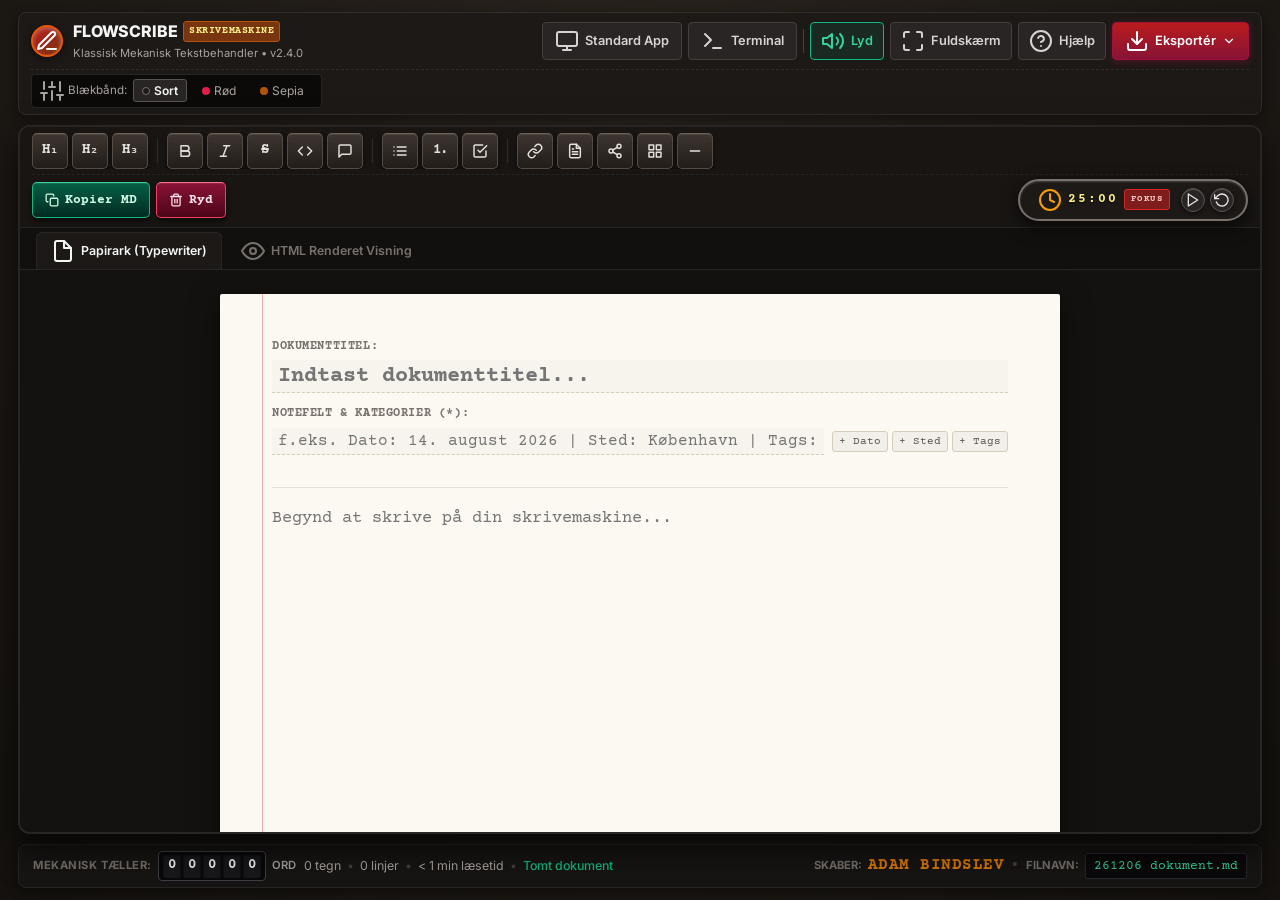
==== commit d0d8b7bc: "feat(layout): skift til modulære kompakte stabler for header og toolbar på tværs af alle 3 visninger" ====
--- a/skrivemaskine.html
+++ b/skrivemaskine.html
@@ -30,70 +30,68 @@
 <body class="typewriter-body">
   <div class="desk-container">
 
-    <!-- Top Header Bar -->
+    <!-- Top Header Bar (Modular Stacked) -->
     <header class="tw-header">
-      <div class="tw-brand">
-        <div class="tw-logo-key"><i data-feather="edit-3"></i></div>
-        <div class="tw-brand-info">
-          <h1>FLOWSCRIBE <span class="tw-badge">SKRIVEMASKINE</span></h1>
-          <span class="tw-sub">Klassisk Mekanisk Tekstbehandler • v2.3.0</span>
-        </div>
-      </div>
-
-      <div class="tw-header-controls">
-        <!-- Return to Standard App -->
-        <a href="index.html" class="tw-btn tw-btn-nav" title="Skift til Standard Visning">
-          <i data-feather="monitor"></i> Standard App
-        </a>
-
-        <a href="terminal.html" class="tw-btn tw-btn-nav" title="Skift til Terminal (Matrix / Wargames CRT) Udgave">
-          <i data-feather="terminal"></i> Terminal
-        </a>
-
-        <div class="tw-v-divider"></div>
-
-        <!-- Ribbon Selector -->
+      <div class="tw-header-main">
+        <div class="tw-brand">
+          <div class="tw-logo-key"><i data-feather="edit-3"></i></div>
+          <div class="tw-brand-info">
+            <h1>FLOWSCRIBE <span class="tw-badge">SKRIVEMASKINE</span></h1>
+            <span class="tw-sub">Klassisk Mekanisk Tekstbehandler • v2.4.0</span>
+          </div>
+        </div>
+
+        <div class="tw-header-actions">
+          <div class="tw-nav-group">
+            <a href="index.html" class="tw-btn tw-btn-nav" title="Skift til Standard Visning">
+              <i data-feather="monitor"></i> <span>Standard App</span>
+            </a>
+            <a href="terminal.html" class="tw-btn tw-btn-nav" title="Skift til Terminal (CRT) Udgave">
+              <i data-feather="terminal"></i> <span>Terminal</span>
+            </a>
+          </div>
+
+          <div class="tw-v-divider"></div>
+
+          <button id="btnSoundToggle" class="tw-btn tw-btn-icon active" title="Mekanisk lyd slået til">
+            <i data-feather="volume-2" id="soundIcon"></i> <span>Lyd</span>
+          </button>
+
+          <button id="btnFullscreen" class="tw-btn tw-btn-icon" title="Fuldskærm (Alt+F eller ESC)">
+            <i data-feather="maximize" id="fullscreenIcon"></i> <span>Fuldskærm</span>
+          </button>
+
+          <button id="btnShortcuts" class="tw-btn tw-btn-icon" title="Tastatur-genveje (?)">
+            <i data-feather="help-circle"></i> <span>Hjælp</span>
+          </button>
+
+          <!-- Export Dropdown -->
+          <div class="dropdown" id="exportDropdown">
+            <button id="btnExportMenu" class="tw-btn tw-btn-primary dropdown-toggle" title="Eksportmuligheder (Cmd+S / Cmd+P)">
+              <i data-feather="download"></i> Eksportér <i data-feather="chevron-down" class="chevron"></i>
+            </button>
+            <div class="dropdown-menu tw-dropdown-menu">
+              <button id="btnExportMd" class="dropdown-item">
+                <i data-feather="file-text"></i> Download .md fil <span class="shortcut-tag">⌘S</span>
+              </button>
+              <button id="btnPrintPdf" class="dropdown-item">
+                <i data-feather="printer"></i> Gem som PDF / Print <span class="shortcut-tag">⌘P</span>
+              </button>
+              <button id="btnCopyMdDropdown" class="dropdown-item">
+                <i data-feather="copy"></i> Kopier ren MD
+              </button>
+            </div>
+          </div>
+        </div>
+      </div>
+
+      <!-- Secondary Controls: Ribbon Selector -->
+      <div class="tw-header-sub">
         <div class="ribbon-selector" title="Skift Blækbånd / Farve">
           <span class="ribbon-label"><i data-feather="sliders"></i> Blækbånd:</span>
-          <button class="ribbon-btn active" data-ribbon="black" title="Sort Blækbånd"><span class="dot dot-black"></span> Sort</button>
-          <button class="ribbon-btn" data-ribbon="red" title="Rødt Blækbånd"><span class="dot dot-red"></span> Rød</button>
-          <button class="ribbon-btn" data-ribbon="sepia" title="Klassisk Sepia"><span class="dot dot-sepia"></span> Sepia</button>
-        </div>
-
-        <div class="tw-v-divider"></div>
-
-        <!-- Audio Sound FX Toggle -->
-        <button id="btnSoundToggle" class="tw-btn tw-btn-icon active" title="Mekanisk lyd slået til">
-          <i data-feather="volume-2" id="soundIcon"></i> Lyd
-        </button>
-
-        <!-- Distraction Free Fullscreen Toggle -->
-        <button id="btnFullscreen" class="tw-btn tw-btn-icon" title="Fuldskærm / Distraktionsfri Skrivemodus (Alt+F eller ESC)">
-          <i data-feather="maximize" id="fullscreenIcon"></i> Fuldskærm
-        </button>
-
-        <button id="btnShortcuts" class="tw-btn tw-btn-icon" title="Tastatur-genveje (?)">
-          <i data-feather="help-circle"></i> Hjælp
-        </button>
-
-        <div class="tw-v-divider"></div>
-
-        <!-- Export Dropdown -->
-        <div class="dropdown" id="exportDropdown">
-          <button id="btnExportMenu" class="tw-btn tw-btn-primary dropdown-toggle" title="Eksportmuligheder (Cmd+S / Cmd+P)">
-            <i data-feather="download"></i> Eksportér <i data-feather="chevron-down" class="chevron"></i>
-          </button>
-          <div class="dropdown-menu tw-dropdown-menu">
-            <button id="btnExportMd" class="dropdown-item">
-              <i data-feather="file-text"></i> Download .md fil <span class="shortcut-tag">⌘S</span>
-            </button>
-            <button id="btnPrintPdf" class="dropdown-item">
-              <i data-feather="printer"></i> Gem som PDF / Print <span class="shortcut-tag">⌘P</span>
-            </button>
-            <button id="btnCopyMdDropdown" class="dropdown-item">
-              <i data-feather="copy"></i> Kopier ren MD
-            </button>
-          </div>
+          <button class="ribbon-btn active" data-ribbon="black" title="Sort Blækbånd"><span class="dot dot-black"></span> <span>Sort</span></button>
+          <button class="ribbon-btn" data-ribbon="red" title="Rødt Blækbånd"><span class="dot dot-red"></span> <span>Rød</span></button>
+          <button class="ribbon-btn" data-ribbon="sepia" title="Klassisk Sepia"><span class="dot dot-sepia"></span> <span>Sepia</span></button>
         </div>
       </div>
     </header>
@@ -101,10 +99,9 @@
     <!-- Typewriter Machine & Paper Assembly -->
     <main class="tw-machine">
 
-
-      <!-- Keycap Formatting Toolbar -->
+      <!-- Keycap Formatting Toolbar (Modular 2-Row Stack) -->
       <div class="tw-toolbar">
-        <div class="tw-left-keys">
+        <div class="tw-keys-row">
           <div class="keycap-group">
             <button class="tw-key" data-cmd="h1" title="Overskrift 1 (#)"><span class="key-symbol">H₁</span></button>
             <button class="tw-key" data-cmd="h2" title="Overskrift 2 (##)"><span class="key-symbol">H₂</span></button>
@@ -140,13 +137,16 @@
           </div>
         </div>
 
-        <div class="tw-right-keys">
-          <button class="tw-key tw-key-action tw-key-copy" id="btnCopyMd" title="Kopier Markdown til udklipsholder">
-            <i data-feather="copy"></i> <span class="tw-key-label">Kopier</span>
-          </button>
-          <button class="tw-key tw-key-action tw-key-clear" id="btnClear" title="Ryd Papir">
-            <i data-feather="trash-2"></i> <span class="tw-key-label">Ryd</span>
-          </button>
+        <!-- Dedicated Action & Focus Timer Row (Never overlaps formatting) -->
+        <div class="tw-actions-row">
+          <div class="tw-actions-left">
+            <button class="tw-key tw-key-action tw-key-copy" id="btnCopyMd" title="Kopier Markdown til udklipsholder">
+              <i data-feather="copy"></i> <span class="tw-key-label">Kopier MD</span>
+            </button>
+            <button class="tw-key tw-key-action tw-key-clear" id="btnClear" title="Ryd Papir">
+              <i data-feather="trash-2"></i> <span class="tw-key-label">Ryd</span>
+            </button>
+          </div>
           <div class="focus-timer-mount"></div>
         </div>
       </div>
--- a/typewriter.css
+++ b/typewriter.css
@@ -93,29 +93,37 @@
   gap: 10px;
 }
 
-/* Top Header Navigation */
+/* Top Header Navigation (Modular Stacked) */
 .tw-header {
   display: flex;
-  align-items: center;
-  justify-content: space-between;
+  flex-direction: column;
   background: #1c1917;
   border: 1px solid #332d29;
   border-radius: var(--radius-md);
-  padding: 8px 14px;
+  padding: 6px 12px;
   box-shadow: 0 4px 12px rgba(0, 0, 0, 0.4);
+  gap: 6px;
+  flex-shrink: 0;
+}
+
+.tw-header-main {
+  display: flex;
+  align-items: center;
+  justify-content: space-between;
+  gap: 8px;
   flex-wrap: nowrap;
+}
+
+.tw-brand {
+  display: flex;
+  align-items: center;
   gap: 10px;
-}
-
-.tw-brand {
-  display: flex;
-  align-items: center;
-  gap: 12px;
+  flex-shrink: 0;
 }
 
 .tw-logo-key {
-  width: 36px;
-  height: 36px;
+  width: 32px;
+  height: 32px;
   background: linear-gradient(135deg, #b91c1c, #78350f);
   border: 2px solid #ea580c;
   border-radius: 50%;
@@ -124,22 +132,24 @@
   justify-content: center;
   color: #ffffff;
   box-shadow: inset 0 2px 4px rgba(255, 255, 255, 0.3), 0 2px 6px rgba(0, 0, 0, 0.5);
+  flex-shrink: 0;
 }
 
 .tw-logo-key i {
-  width: 18px;
-  height: 18px;
+  width: 16px;
+  height: 16px;
 }
 
 .tw-brand-info h1 {
   font-family: var(--font-sans);
-  font-size: 1.1rem;
+  font-size: 1rem;
   font-weight: 800;
   letter-spacing: -0.01em;
   color: #f5f5f4;
   display: flex;
   align-items: center;
-  gap: 8px;
+  gap: 6px;
+  white-space: nowrap;
 }
 
 .tw-badge {
@@ -147,7 +157,7 @@
   font-size: 0.65rem;
   background: #78350f;
   color: #fef08a;
-  padding: 2px 6px;
+  padding: 1px 5px;
   border-radius: 3px;
   border: 1px solid #b45309;
   letter-spacing: 0.05em;
@@ -155,15 +165,35 @@
 
 .tw-brand-info .tw-sub {
   font-family: var(--font-sans);
-  font-size: 0.725rem;
+  font-size: 0.7rem;
   color: #a8a29e;
-}
-
-.tw-header-controls {
+  display: block;
+  white-space: nowrap;
+}
+
+.tw-header-actions {
+  display: flex;
+  align-items: center;
+  gap: 6px;
+  flex-wrap: nowrap;
+  flex-shrink: 0;
+  margin-left: auto;
+}
+
+.tw-header-sub {
   display: flex;
   align-items: center;
   gap: 8px;
-  flex-wrap: wrap;
+  padding-top: 4px;
+  border-top: 1px dashed #332d29;
+  flex-wrap: nowrap;
+}
+
+.tw-nav-group {
+  display: flex;
+  align-items: center;
+  gap: 6px;
+  flex-shrink: 0;
 }
 
 .tw-v-divider {
@@ -287,20 +317,18 @@
 
 
 
-/* Keycap Formatting Toolbar */
+/* Keycap Formatting Toolbar (Modular 2-Row Stack) */
 .tw-toolbar {
   display: flex;
-  align-items: center;
-  justify-content: space-between;
-  gap: 8px;
+  flex-direction: column;
+  gap: 5px;
   background: #181513;
-  padding: 6px 14px;
+  padding: 6px 12px;
   border-bottom: 1px solid #2a2420;
-  overflow: hidden;
   flex-shrink: 0;
 }
 
-.tw-left-keys {
+.tw-keys-row {
   display: flex;
   align-items: center;
   gap: 5px;
@@ -309,28 +337,37 @@
   scrollbar-width: none;
   -ms-overflow-style: none;
   -webkit-overflow-scrolling: touch;
-  flex: 1 1 auto;
-  min-width: 0;
-}
-
-.tw-left-keys::-webkit-scrollbar {
+  width: 100%;
+}
+
+.tw-keys-row::-webkit-scrollbar {
   display: none;
   width: 0;
   height: 0;
 }
 
-.tw-right-keys {
+.tw-actions-row {
+  display: flex;
+  align-items: center;
+  justify-content: space-between;
+  gap: 8px;
+  padding-top: 4px;
+  border-top: 1px dashed #2a2420;
+  flex-wrap: nowrap;
+  width: 100%;
+}
+
+.tw-actions-left {
   display: flex;
   align-items: center;
   gap: 6px;
   flex-shrink: 0;
-  margin-left: auto;
 }
 
 .keycap-group {
   display: flex;
   align-items: center;
-  gap: 5px;
+  gap: 4px;
   flex-shrink: 0;
 }
 
@@ -1054,27 +1091,18 @@
   .tw-brand-info .tw-sub {
     display: none;
   }
-  .tw-header-controls {
-    gap: 6px;
-  }
   .ribbon-label {
     display: none;
   }
-  .tw-btn {
-    padding: 6px 10px;
-    font-size: 0.78rem;
-  }
 }
 
 @media (max-width: 1000px) {
   .tw-header {
-    flex-wrap: nowrap;
-    gap: 6px;
+    gap: 4px;
     padding: 6px 10px;
   }
-  .tw-header-controls {
-    justify-content: flex-end;
-    gap: 4px;
+  .tw-header-actions .tw-btn span {
+    display: none;
   }
   .tw-v-divider {
     display: none;
@@ -1092,8 +1120,8 @@
     height: 100vh;
     height: 100dvh;
     max-height: 100dvh;
-    padding: 6px 8px;
-    gap: 6px;
+    padding: 4px 6px;
+    gap: 4px;
     overflow: hidden;
   }
 
@@ -1106,8 +1134,17 @@
   }
 
   .tw-header {
-    padding: 6px 8px;
-    gap: 6px;
+    padding: 4px 8px;
+    gap: 4px;
+  }
+
+  .tw-header-actions {
+    gap: 4px;
+  }
+
+  .tw-header-sub {
+    padding-top: 3px;
+    gap: 4px;
   }
 
   .tw-btn {
@@ -1125,7 +1162,7 @@
   }
 
   .paper-sheet {
-    padding: 12px 10px;
+    padding: 10px 8px;
     margin: 0;
     width: 100%;
     max-width: 100%;
@@ -1138,41 +1175,42 @@
   }
 
   .margin-line {
-    left: 10px;
+    left: 8px;
   }
 
   .tw-meta-block {
-    margin-bottom: 6px;
-    gap: 3px;
+    margin-bottom: 4px;
+    gap: 2px;
   }
 
   .tw-meta-row label {
-    font-size: 0.7rem;
+    font-size: 0.68rem;
   }
 
   .tw-meta-row input {
     font-size: 0.82rem;
-    height: 24px;
+    height: 22px;
     padding: 2px 4px;
   }
 
   .tw-meta-chips .chip-btn {
-    padding: 2px 5px;
-    font-size: 0.65rem;
+    padding: 1px 4px;
+    font-size: 0.62rem;
   }
 
   .tw-toolbar {
-    padding: 3px 6px;
+    padding: 4px 6px;
     gap: 4px;
     flex-shrink: 0;
   }
 
-  .tw-left-keys {
+  .tw-keys-row {
     gap: 3px;
   }
 
-  .tw-right-keys {
-    gap: 3px;
+  .tw-actions-row {
+    gap: 4px;
+    padding-top: 3px;
   }
 
   .key-divider {
@@ -1180,10 +1218,10 @@
   }
 
   .tw-key {
-    width: 28px;
-    height: 28px;
-    min-width: 28px;
-    font-size: 0.72rem;
+    width: 26px;
+    height: 26px;
+    min-width: 26px;
+    font-size: 0.7rem;
   }
 
   .editor-wrapper {
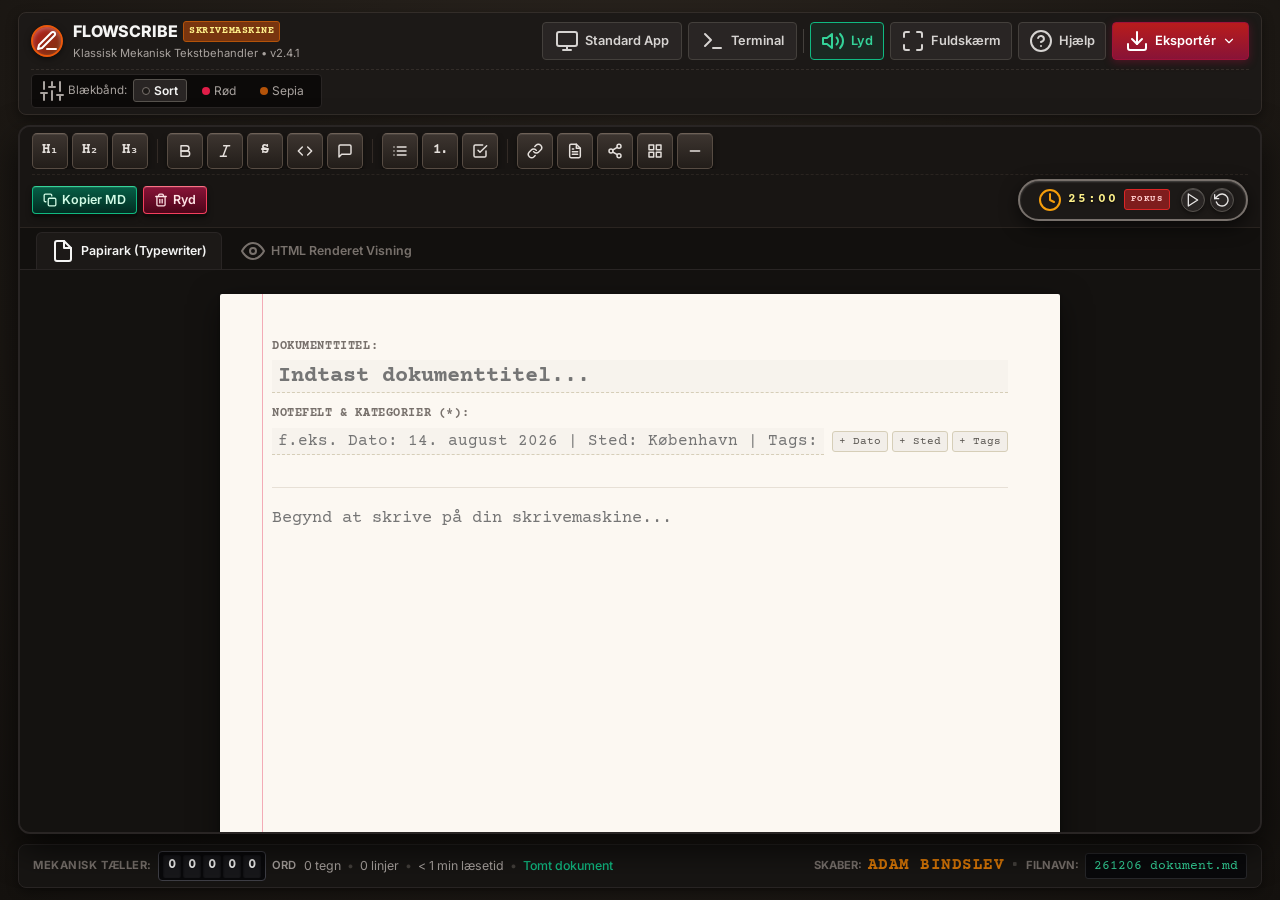
==== commit d4819f04: "fix(mobile): optimér mobilheader og knapstørrelser for Pixel/smartphones (v2.4.1)" ====
--- a/skrivemaskine.html
+++ b/skrivemaskine.html
@@ -37,7 +37,7 @@
           <div class="tw-logo-key"><i data-feather="edit-3"></i></div>
           <div class="tw-brand-info">
             <h1>FLOWSCRIBE <span class="tw-badge">SKRIVEMASKINE</span></h1>
-            <span class="tw-sub">Klassisk Mekanisk Tekstbehandler • v2.4.0</span>
+            <span class="tw-sub">Klassisk Mekanisk Tekstbehandler • v2.4.1</span>
           </div>
         </div>
 
--- a/typewriter.css
+++ b/typewriter.css
@@ -448,18 +448,26 @@
 
 /* Wide / Action Keycaps for right side */
 .tw-key-action {
-  width: auto;
-  min-width: auto;
-  height: 36px;
-  padding: 0 12px;
-  gap: 6px;
-  font-size: 0.8rem;
+  width: auto !important;
+  min-width: auto !important;
+  height: 28px;
+  padding: 0 10px;
+  gap: 5px;
+  font-family: var(--font-sans, system-ui, sans-serif);
+  font-size: 0.78rem;
+  font-weight: 600;
+  border-radius: 4px;
+  display: inline-flex;
+  align-items: center;
+  justify-content: center;
+  white-space: nowrap;
 }
 
 .tw-key-action svg,
 .tw-key-action i[data-feather] {
   width: 14px;
   height: 14px;
+  flex-shrink: 0;
 }
 
 .tw-key-sample {
@@ -1129,12 +1137,18 @@
     gap: 6px;
   }
 
-  .tw-brand h1 {
-    font-size: 0.95rem;
+  .tw-brand-info h1 {
+    font-size: 0.85rem;
+  }
+
+  .tw-sub,
+  #btnShortcuts,
+  #btnFullscreen {
+    display: none !important;
   }
 
   .tw-header {
-    padding: 4px 8px;
+    padding: 4px 6px;
     gap: 4px;
   }
 
@@ -1148,7 +1162,7 @@
   }
 
   .tw-btn {
-    padding: 4px 6px;
+    padding: 3px 6px;
     font-size: 0.72rem;
   }
 
@@ -1217,11 +1231,21 @@
     display: none;
   }
 
-  .tw-key {
+  .tw-key:not(.tw-key-action) {
     width: 26px;
     height: 26px;
     min-width: 26px;
     font-size: 0.7rem;
+  }
+
+  .tw-key-action {
+    width: auto !important;
+    min-width: unset !important;
+    height: 26px !important;
+    padding: 0 8px !important;
+    font-size: 0.72rem !important;
+    white-space: nowrap !important;
+    flex-shrink: 0 !important;
   }
 
   .editor-wrapper {
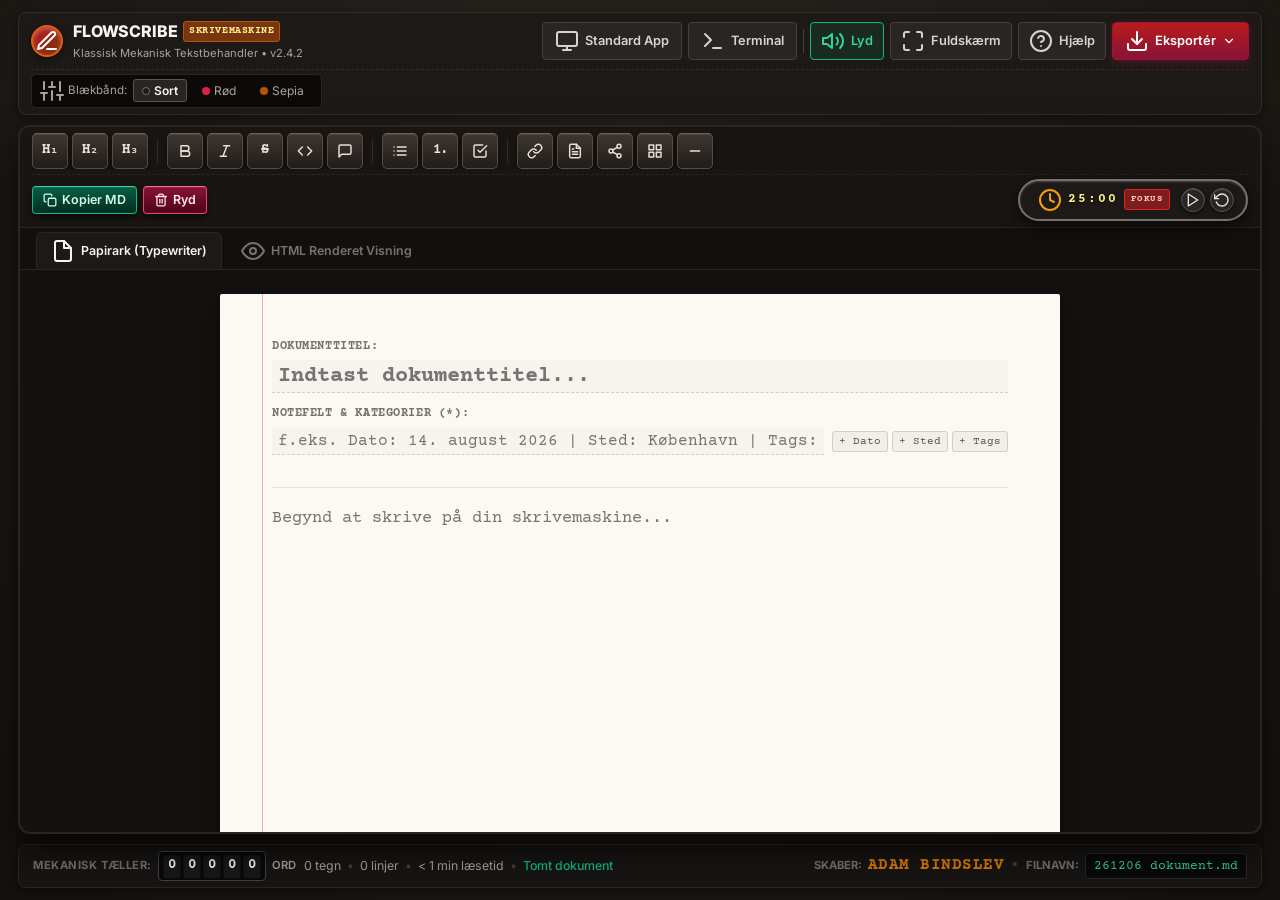
==== commit 1a4dff5e: "fix(mobile): garanter synlighed for Eksportér i Skrivemaskine og Terminal på mobilenheder (v2.4.2)" ====
--- a/skrivemaskine.html
+++ b/skrivemaskine.html
@@ -37,7 +37,7 @@
           <div class="tw-logo-key"><i data-feather="edit-3"></i></div>
           <div class="tw-brand-info">
             <h1>FLOWSCRIBE <span class="tw-badge">SKRIVEMASKINE</span></h1>
-            <span class="tw-sub">Klassisk Mekanisk Tekstbehandler • v2.4.1</span>
+            <span class="tw-sub">Klassisk Mekanisk Tekstbehandler • v2.4.2</span>
           </div>
         </div>
 
--- a/typewriter.css
+++ b/typewriter.css
@@ -1142,18 +1142,25 @@
   }
 
   .tw-sub,
+  .tw-badge,
+  .tw-v-divider,
   #btnShortcuts,
   #btnFullscreen {
     display: none !important;
   }
 
+  .tw-header-actions .tw-btn:not(.dropdown-toggle) span,
+  .tw-nav-group .tw-btn span {
+    display: none !important;
+  }
+
   .tw-header {
     padding: 4px 6px;
     gap: 4px;
   }
 
   .tw-header-actions {
-    gap: 4px;
+    gap: 3px;
   }
 
   .tw-header-sub {
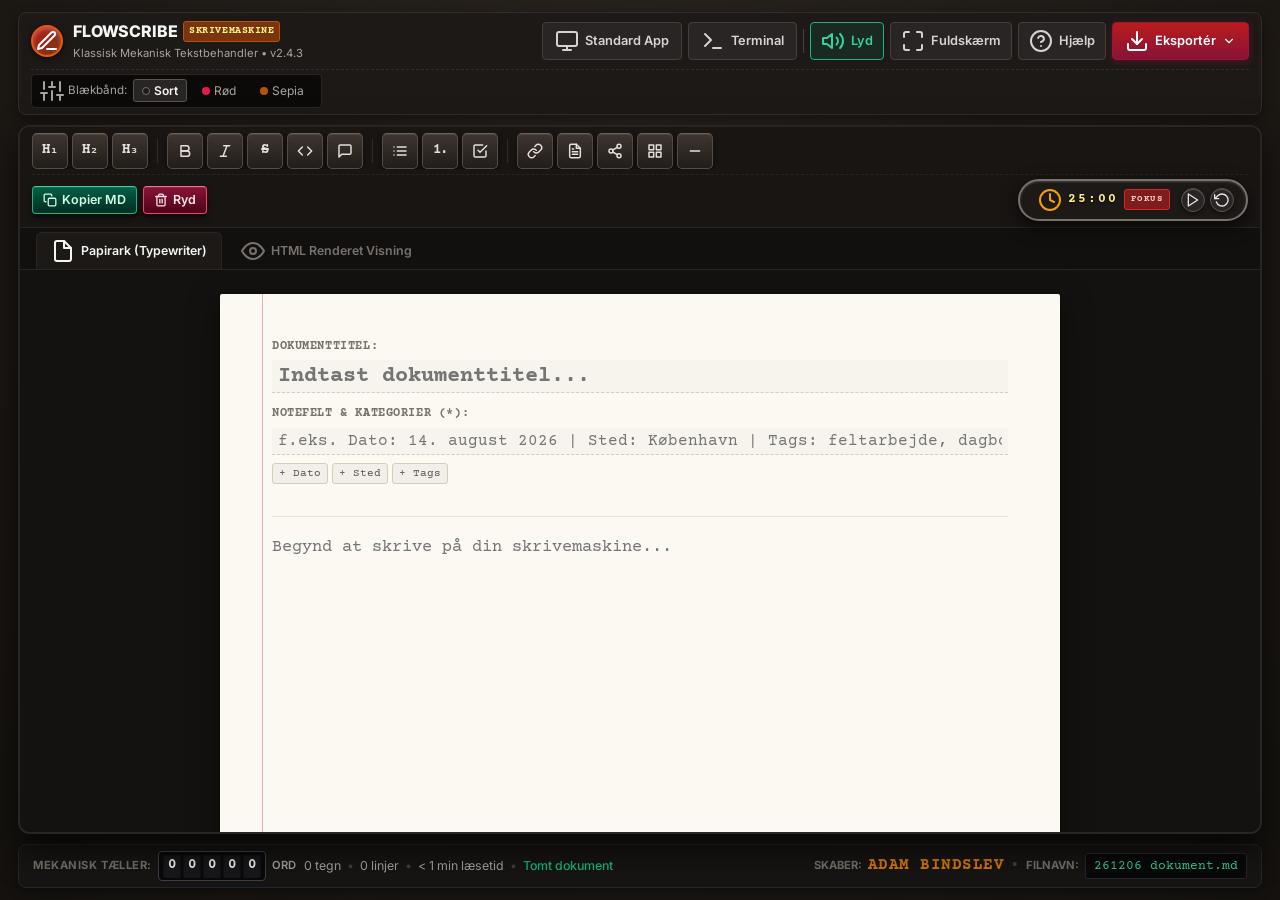
==== commit acd999b2: "fix(mobile): tilføj flex-wrap på metadata-knapper så + Dato, + Sted og + Tags altid er tilgængelige " ====
--- a/skrivemaskine.html
+++ b/skrivemaskine.html
@@ -37,7 +37,7 @@
           <div class="tw-logo-key"><i data-feather="edit-3"></i></div>
           <div class="tw-brand-info">
             <h1>FLOWSCRIBE <span class="tw-badge">SKRIVEMASKINE</span></h1>
-            <span class="tw-sub">Klassisk Mekanisk Tekstbehandler • v2.4.2</span>
+            <span class="tw-sub">Klassisk Mekanisk Tekstbehandler • v2.4.3</span>
           </div>
         </div>
 
--- a/typewriter.css
+++ b/typewriter.css
@@ -630,12 +630,14 @@
   display: flex;
   gap: 8px;
   align-items: center;
+  flex-wrap: wrap;
 }
 
 .tw-chips {
   display: flex;
   gap: 4px;
   flex-shrink: 0;
+  flex-wrap: wrap;
 }
 
 .tw-chip {
@@ -1199,24 +1201,43 @@
     left: 8px;
   }
 
-  .tw-meta-block {
+  .paper-header-fields {
+    gap: 4px;
     margin-bottom: 4px;
+  }
+
+  .tw-field-group {
     gap: 2px;
   }
 
-  .tw-meta-row label {
+  .tw-field-label {
     font-size: 0.68rem;
   }
 
-  .tw-meta-row input {
+  .tw-input {
     font-size: 0.82rem;
     height: 22px;
     padding: 2px 4px;
   }
 
-  .tw-meta-chips .chip-btn {
-    padding: 1px 4px;
-    font-size: 0.62rem;
+  .tw-title-input {
+    font-size: 0.95rem;
+  }
+
+  .tw-input-with-chips {
+    flex-direction: column;
+    align-items: stretch;
+    gap: 2px;
+  }
+
+  .tw-chips {
+    gap: 3px;
+    flex-wrap: wrap;
+  }
+
+  .tw-chip {
+    padding: 1px 5px;
+    font-size: 0.65rem;
   }
 
   .tw-toolbar {
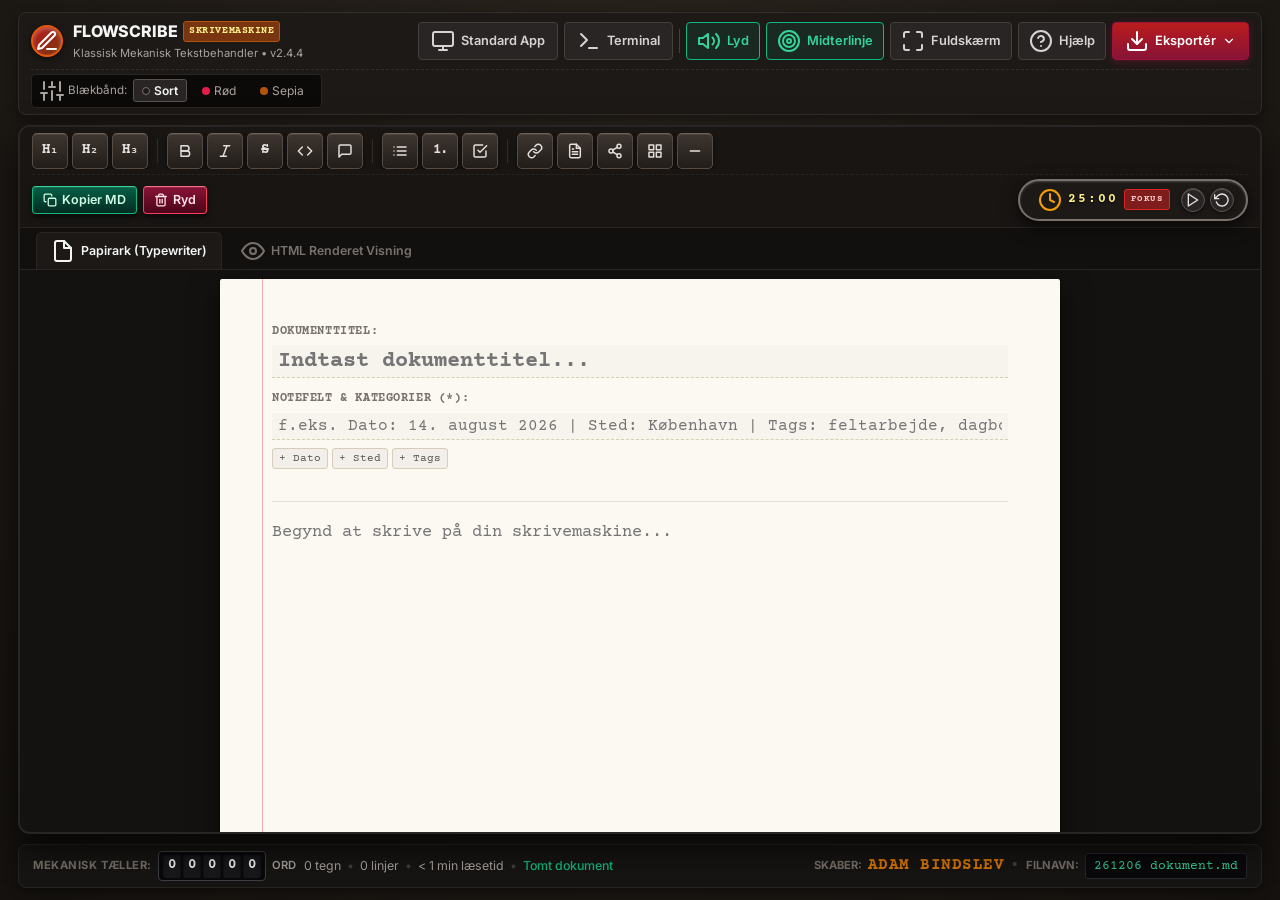
==== commit c26b3c2e: "feat(skrivemaskine): tilføj centreret skrivemaskine-rulning der fastholder aktiv linje på midten af " ====
--- a/skrivemaskine.html
+++ b/skrivemaskine.html
@@ -37,7 +37,7 @@
           <div class="tw-logo-key"><i data-feather="edit-3"></i></div>
           <div class="tw-brand-info">
             <h1>FLOWSCRIBE <span class="tw-badge">SKRIVEMASKINE</span></h1>
-            <span class="tw-sub">Klassisk Mekanisk Tekstbehandler • v2.4.3</span>
+            <span class="tw-sub">Klassisk Mekanisk Tekstbehandler • v2.4.4</span>
           </div>
         </div>
 
@@ -55,6 +55,10 @@
 
           <button id="btnSoundToggle" class="tw-btn tw-btn-icon active" title="Mekanisk lyd slået til">
             <i data-feather="volume-2" id="soundIcon"></i> <span>Lyd</span>
+          </button>
+
+          <button id="btnTypewriterScroll" class="tw-btn tw-btn-icon active" title="Centreret Skrivemaskine-rulning (Aktiv linje fastholdes på midten af skærmen)">
+            <i data-feather="target" id="typewriterScrollIcon"></i> <span>Midterlinje</span>
           </button>
 
           <button id="btnFullscreen" class="tw-btn tw-btn-icon" title="Fuldskærm (Alt+F eller ESC)">
--- a/typewriter.css
+++ b/typewriter.css
@@ -548,7 +548,7 @@
 .paper-wrapper {
   flex: 1;
   min-height: 0;
-  padding: 24px 24px 140px 24px;
+  padding: 24px 24px 80px 24px;
   overflow-y: auto;
   overflow-x: hidden;
   background: #141210;
@@ -562,13 +562,18 @@
   background-color: var(--bg-paper);
   border-radius: 2px;
   box-shadow: var(--paper-shadow);
-  padding: 44px 52px 80px 52px;
+  padding: 44px 52px 55vh 52px;
   position: relative;
   min-height: 100%;
   height: fit-content;
   box-sizing: border-box;
   display: flex;
   flex-direction: column;
+  transition: padding-bottom 0.2s ease;
+}
+
+.paper-sheet.preview-active {
+  padding-bottom: 80px;
 }
 
 /* Red Left Margin Line */
@@ -1077,7 +1082,12 @@
   margin: 0 auto;
   min-height: 100%;
   height: auto;
+  padding: 44px 52px 55vh 52px;
   box-shadow: 0 20px 50px rgba(0, 0, 0, 0.7), 0 2px 8px rgba(0, 0, 0, 0.4);
+}
+
+body.distraction-free-mode .paper-sheet.preview-active {
+  padding-bottom: 80px;
 }
 
 /* Auto-fade all UI noise during active typing in Skrivemaskine */
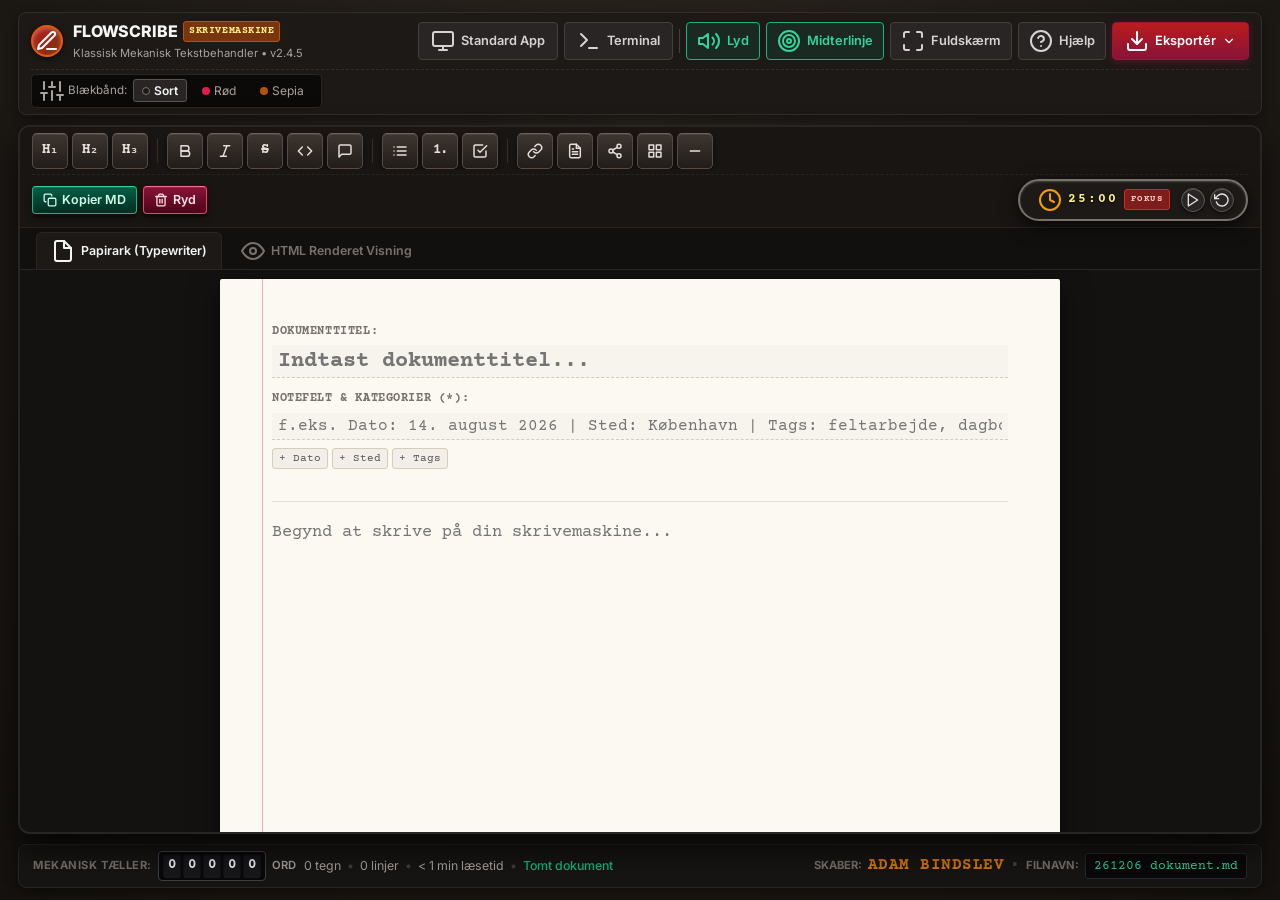
==== commit 3ebadd07: "feat(midline): udrul centreret midterlinje-rulning til alle tre visninger med iPad-optimering (v2.4." ====
--- a/skrivemaskine.html
+++ b/skrivemaskine.html
@@ -37,7 +37,7 @@
           <div class="tw-logo-key"><i data-feather="edit-3"></i></div>
           <div class="tw-brand-info">
             <h1>FLOWSCRIBE <span class="tw-badge">SKRIVEMASKINE</span></h1>
-            <span class="tw-sub">Klassisk Mekanisk Tekstbehandler • v2.4.4</span>
+            <span class="tw-sub">Klassisk Mekanisk Tekstbehandler • v2.4.5</span>
           </div>
         </div>
 
@@ -301,6 +301,11 @@
     </div>
   </div>
 
+  <!-- Floating Exit Fullscreen Button (Visible in fullscreen mode) -->
+  <button id="floatingExitFs" class="floating-exit-fs hidden" title="Forlad Fuldskærm (Alt+F eller ESC)">
+    <i data-feather="minimize-2"></i> Afslut Fuldskærm [ESC]
+  </button>
+
   <!-- Flowscribe Core Modules -->
   <script src="js/core/storage.js"></script>
   <script src="js/core/stats.js"></script>
--- a/typewriter.css
+++ b/typewriter.css
@@ -613,6 +613,8 @@
   font-family: var(--font-typewriter);
   font-size: 1rem;
   color: var(--ink-current);
+  caret-color: var(--ink-current);
+  caret-shape: underscore;
   background: rgba(0, 0, 0, 0.02);
   border: none;
   border-bottom: 1px dashed #d6ceb8;
@@ -674,6 +676,7 @@
   flex-direction: column;
   min-height: 480px;
   height: auto;
+  position: relative;
 }
 
 .tw-view-container.hidden {
@@ -689,6 +692,7 @@
   font-size: 1.05rem;
   line-height: 1.8;
   color: var(--ink-current);
+  caret-color: transparent;
   background: transparent;
   border: none;
   outline: none;
@@ -697,6 +701,142 @@
   overflow: hidden;
   box-sizing: border-box;
   display: block;
+}
+
+/* ==========================================================================
+   MECHANICAL TYPEWRITER TYPEGUIDE & HAMMER RECOIL
+   ========================================================================== */
+.tw-typeguide {
+  position: absolute;
+  top: 0;
+  left: 0;
+  width: 2px;
+  height: 28px;
+  pointer-events: none;
+  z-index: 10;
+  opacity: 0;
+  transition: opacity 0.15s ease;
+  will-change: transform;
+}
+
+.tw-typeguide.active {
+  opacity: 1;
+}
+
+/* Vertical Striker Bar */
+.tw-typeguide-strike {
+  position: absolute;
+  top: 0;
+  left: 0;
+  width: 2.5px;
+  height: 100%;
+  background-color: var(--ink-current);
+  border-radius: 1px;
+  box-shadow: 0 0 1px rgba(0, 0, 0, 0.4);
+  animation: twMechanicalBlink 0.9s infinite steps(1);
+}
+
+.tw-typeguide.typing .tw-typeguide-strike {
+  animation: none;
+  opacity: 1;
+}
+
+/* Vintage Metal Guide Notch at the Base of the Striker */
+.tw-typeguide-notch {
+  position: absolute;
+  bottom: -4px;
+  left: 50%;
+  transform: translateX(-50%);
+  width: 12px;
+  height: 5px;
+  border-left: 2px solid var(--ink-current);
+  border-right: 2px solid var(--ink-current);
+  border-bottom: 2px solid var(--ink-current);
+  border-radius: 0 0 2px 2px;
+  opacity: 0.65;
+  box-sizing: border-box;
+}
+
+.tw-typeguide-notch::after {
+  content: '';
+  position: absolute;
+  top: -2px;
+  left: 50%;
+  transform: translateX(-50%);
+  width: 0;
+  height: 0;
+  border-left: 3px solid transparent;
+  border-right: 3px solid transparent;
+  border-bottom: 3px solid var(--ink-current);
+  opacity: 0.9;
+}
+
+/* Micro Ink Flash / Bloom */
+.tw-strike-flash {
+  position: absolute;
+  top: 50%;
+  left: 50%;
+  width: 22px;
+  height: 22px;
+  margin-top: -11px;
+  margin-left: -11px;
+  border-radius: 50%;
+  background: radial-gradient(circle, var(--ink-current) 0%, rgba(0, 0, 0, 0.05) 50%, transparent 75%);
+  opacity: 0;
+  transform: scale(0.3);
+  pointer-events: none;
+}
+
+/* Hammer Recoil Animation on Key Strike */
+.tw-typeguide.striking {
+  animation: twHammerRecoil 0.09s ease-out forwards;
+}
+
+.tw-typeguide.striking .tw-strike-flash {
+  animation: twInkBloom 0.12s ease-out forwards;
+}
+
+@keyframes twHammerRecoil {
+  0% {
+    transform: translate3d(var(--tg-x, 0), var(--tg-y, 0), 0) scale(1) translateY(0);
+  }
+  30% {
+    transform: translate3d(var(--tg-x, 0), var(--tg-y, 0), 0) scale(1.15) translateY(-3px);
+    filter: drop-shadow(0 2px 3px rgba(0, 0, 0, 0.3));
+  }
+  65% {
+    transform: translate3d(var(--tg-x, 0), var(--tg-y, 0), 0) scale(0.97) translateY(1px);
+  }
+  100% {
+    transform: translate3d(var(--tg-x, 0), var(--tg-y, 0), 0) scale(1) translateY(0);
+  }
+}
+
+@keyframes twInkBloom {
+  0% {
+    opacity: 0.55;
+    transform: scale(0.4);
+  }
+  40% {
+    opacity: 0.3;
+    transform: scale(1.2);
+  }
+  100% {
+    opacity: 0;
+    transform: scale(1.5);
+  }
+}
+
+@keyframes twMechanicalBlink {
+  0%, 48% {
+    opacity: 1;
+  }
+  50%, 98% {
+    opacity: 0;
+  }
+  100% {
+    opacity: 1;
+  }
 }
 
 /* Rendered HTML Styling inside Paper Sheet */
@@ -1018,14 +1158,23 @@
   border-radius: 20px;
   cursor: pointer;
   box-shadow: 0 8px 24px rgba(0, 0, 0, 0.6);
-  display: inline-flex;
+  display: none;
   align-items: center;
   gap: 8px;
-  opacity: 0.4;
+  opacity: 0.6;
   transition: all 0.3s cubic-bezier(0.4, 0, 0.2, 1);
-}
-
-.floating-exit-fs:hover {
+  touch-action: manipulation;
+  user-select: none;
+  -webkit-tap-highlight-color: transparent;
+}
+
+body.distraction-free-mode .floating-exit-fs,
+body.fullscreen-active .floating-exit-fs {
+  display: inline-flex !important;
+}
+
+.floating-exit-fs:hover,
+.floating-exit-fs:active {
   opacity: 1;
   background: rgba(185, 28, 28, 0.9);
   border-color: #ef4444;
